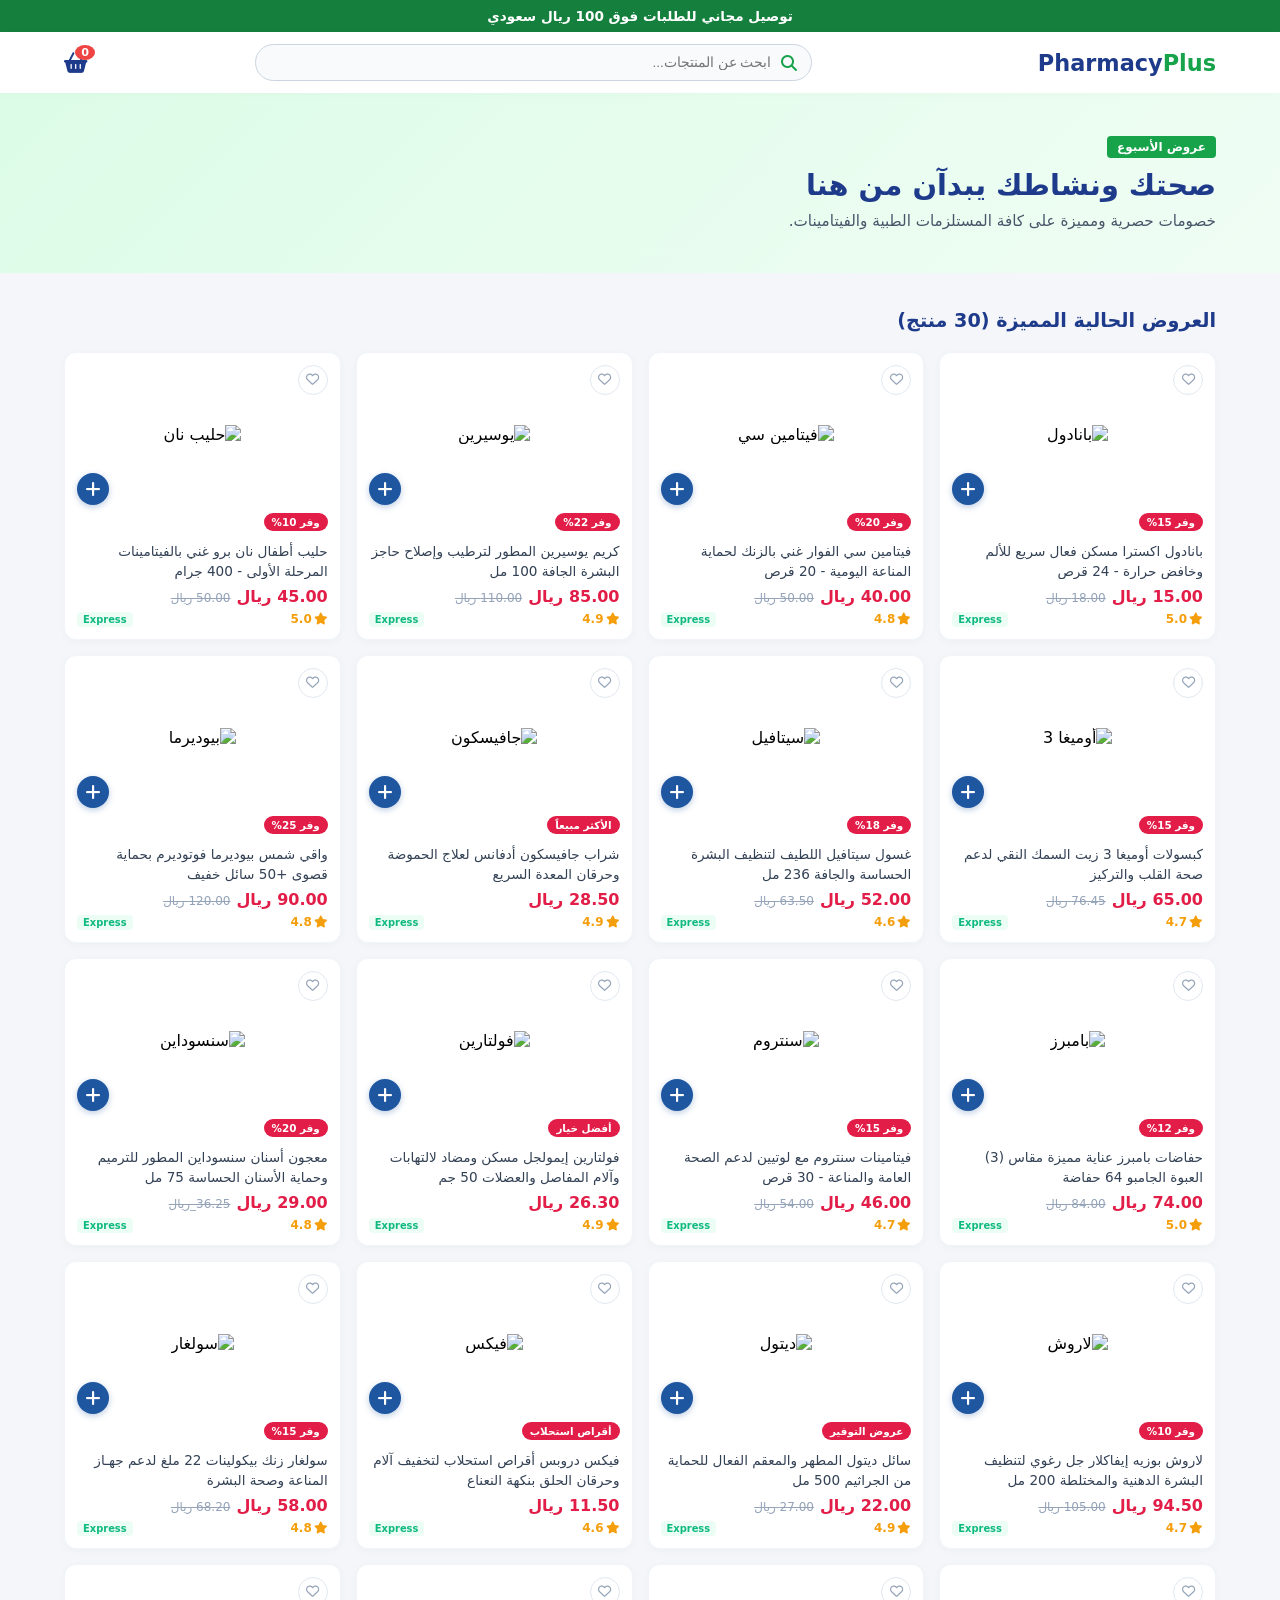
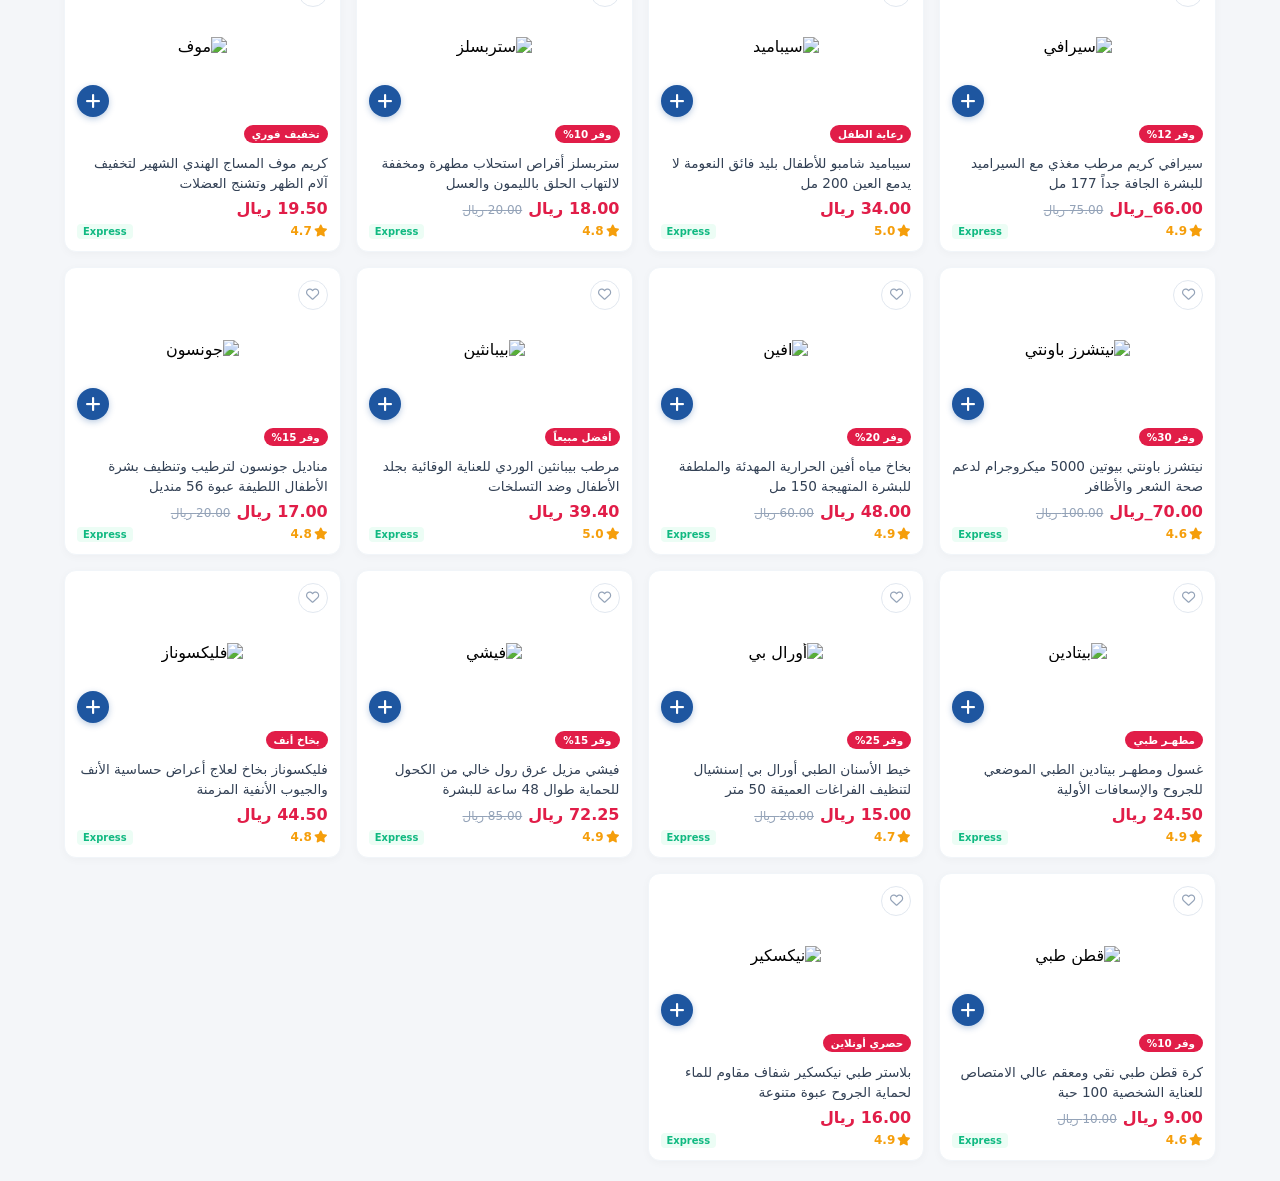
==== index.html @ 8fc15d1b "feat: add 30 products to index page" ====
<!DOCTYPE html>
<html lang="ar" dir="rtl">
<head>
    <meta charset="UTF-8">
    <meta name="viewport" content="width=device-width, initial-scale=1.0">
    <title>الصيدلية الإلكترونية | النخبة للرعاية الصحية</title>
    
    <!-- ربط ملف الستايل الخارجي والـ FontAwesome للأيقونات -->
    <link rel="stylesheet" href="assets/css/style.css">
    <link rel="stylesheet" href="https://cdnjs.cloudflare.com/ajax/libs/font-awesome/6.4.0/css/all.min.css">
    
    <style>
        /* كود معزول ومحمي بالكامل لحل مشكلة العرض */
        body {
            background-color: #f4f6f9 !important;
            margin: 0;
            padding: 0;
            font-family: system-ui, -apple-system, sans-serif;
        }

        .n-section {
            padding: 20px 5% !important;
            box-sizing: border-box !important;
            display: block !important;
        }

        @media (max-width: 768px) {
            .n-section {
                padding: 10px !important;
            }
        }

        /* حاوية العروض المشابهة للنهدي: 4 أعمدة للشاشات الكبيرة وعمودين للجوال */
        .n-grid {
            display: grid !important;
            grid-template-columns: repeat(4, 1fr) !important;
            gap: 15px !important;
            width: 100% !important;
            box-sizing: border-box !important;
            padding: 0 !important;
            margin: 0 !important;
        }

        @media (max-width: 768px) {
            .n-grid {
                grid-template-columns: repeat(2, 1fr) !important; /* عمودين متساويين على الجوال */
                gap: 8px !important;
            }
        }

        /* كرت منتج معزول لمنع التمدد الأفقي الزائد */
        .n-card {
            background: #ffffff !important;
            border-radius: 12px !important;
            padding: 12px !important;
            position: relative !important;
            display: flex !important;
            flex-direction: column !important;
            justify-content: space-between !important;
            box-sizing: border-box !important;
            box-shadow: 0 2px 8px rgba(0,0,0,0.03) !important;
            border: 1px solid #f1f5f9 !important;
            height: auto !important;
            width: 100% !important;
            max-width: 100% !important;
        }

        /* مربع الصورة الموحد */
        .n-image-box {
            position: relative !important;
            text-align: center !important;
            background: #ffffff !important;
            height: 140px !important;
            display: flex !important;
            align-items: center !important;
            justify-content: center !important;
            width: 100% !important;
            margin-bottom: 8px !important;
        }

        @media (max-width: 768px) {
            .n-image-box {
                height: 110px !important;
            }
        }

        .n-image-box img {
            max-height: 100% !important;
            max-width: 100% !important;
            object-fit: contain !important;
            display: block !important;
            margin: 0 auto !important;
        }

        /* أزرار المفضلة والإضافة السريعة */
        .n-fav-btn {
            position: absolute !important;
            top: 0 !important;
            right: 0 !important;
            background: #ffffff !important;
            border: 1px solid #e2e8f0 !important;
            color: #94a3b8 !important;
            width: 30px !important;
            height: 30px !important;
            border-radius: 50% !important;
            display: flex !important;
            align-items: center !important;
            justify-content: center !important;
            cursor: pointer !important;
            z-index: 5 !important;
        }

        .n-add-btn {
            position: absolute !important;
            bottom: 0 !important;
            left: 0 !important;
            background: #1e56a0 !important;
            color: #ffffff !important;
            border: none !important;
            width: 32px !important;
            height: 32px !important;
            border-radius: 50% !important;
            display: flex !important;
            align-items: center !important;
            justify-content: center !important;
            font-size: 1.1rem !important;
            cursor: pointer !important;
            z-index: 5 !important;
            box-shadow: 0 2px 6px rgba(30, 86, 160, 0.3) !important;
        }

        /* تفاصيل الشارات والنصوص */
        .n-badge {
            background: #e11d48 !important;
            color: #ffffff !important;
            font-size: 0.65rem !important;
            font-weight: bold !important;
            padding: 3px 8px !important;
            border-radius: 20px !important;
            width: fit-content !important;
            margin-bottom: 6px !important;
        }

        .n-title {
            font-size: 0.85rem !important;
            color: #334155 !important;
            line-height: 1.5 !important;
            height: 38px !important;
            overflow: hidden !important;
            margin: 4px 0 8px 0 !important;
            font-weight: 500 !important;
            display: -webkit-box !important;
            -webkit-line-clamp: 2 !important;
            -webkit-box-orient: vertical !important;
        }

        .n-price-row {
            display: flex !important;
            align-items: baseline !important;
            gap: 6px !important;
            margin-bottom: 6px !important;
        }

        .n-price-now {
            color: #e11d48 !important;
            font-weight: 700 !important;
            font-size: 1rem !important;
        }

        .n-price-old {
            color: #94a3b8 !important;
            text-decoration: line-through !important;
            font-size: 0.75rem !important;
        }

        .n-footer {
            display: flex !important;
            justify-content: space-between !important;
            align-items: center !important;
            margin-top: auto !important;
            width: 100% !important;
        }

        .n-stars {
            color: #f59e0b !important;
            font-size: 0.75rem !important;
            font-weight: bold !important;
            display: flex !important;
            align-items: center !important;
            gap: 2px !important;
        }

        .n-express {
            background: #ecfdf5 !important;
            color: #10b981 !important;
            font-size: 0.62rem !important;
            padding: 2px 6px !important;
            border-radius: 4px !important;
            font-weight: 600 !important;
        }
    </style>
</head>
<body>

    <!-- 1. شريط الإعلان العلوي الترويجي -->
    <div style="background-color: #15803d; color: white; text-align: center; padding: 8px 0; font-size: 0.85rem; font-weight: bold;">
        توصيل مجاني للطلبات فوق 100 ريال سعودي
    </div>

    <!-- 2. شريط الملاحة (Navbar) متجاوب بالكامل مع بار البحث -->
    <header style="background: white; padding: 12px 5%; box-shadow: 0 2px 10px rgba(0,0,0,0.02); display: flex; align-items: center; justify-content: space-between; position: sticky; top: 0; z-index: 1000; flex-wrap: wrap; gap: 10px;">
        <div style="font-size: 1.4rem; font-weight: 800; color: #1e3a8a;">
            Pharmacy<span style="color: #16a34a;">Plus</span>
        </div>
        
        <div style="flex: 1; max-width: 500px; min-width: 250px; position: relative; margin: 0 15px;">
            <input type="text" placeholder="ابحث عن المنتجات..." style="width: 100%; padding: 10px 40px 10px 15px; border-radius: 25px; border: 1px solid #cbd5e1; outline: none; font-size: 0.85rem; background-color: #f8fafc; text-align: right;">
            <i class="fa-solid fa-magnifying-glass" style="position: absolute; top: 50%; right: 15px; transform: translateY(-50%); color: #16a34a;"></i>
        </div>

        <div style="display: flex; align-items: center; gap: 20px;">
            <a href="cart.html" style="color: #1e3a8a; font-size: 1.3rem; position: relative; text-decoration: none;">
                <i class="fa-solid fa-basket-shopping"></i>
                <span style="position: absolute; top: -6px; right: -8px; background: #ef4444; color: white; font-size: 0.7rem; padding: 1px 6px; border-radius: 50%; font-weight: bold;">0</span>
            </a>
        </div>
    </header>

    <!-- 3. البانر الترحيبي العريض -->
    <section style="width: 100%; background: linear-gradient(135deg, #dcfce7 0%, #f0fdf4 100%); padding: 40px 5%; box-sizing: border-box; text-align: right; min-height: 180px; display: flex; flex-direction: column; justify-content: center;">
        <span style="background: #16a34a; color: white; padding: 4px 10px; border-radius: 4px; font-size: 0.75rem; font-weight: bold; width: fit-content; margin-bottom: 10px;">عروض الأسبوع</span>
        <h1 style="color: #1e3a8a; font-size: 1.8rem; font-weight: 800; margin: 0 0 10px 0;">صحتك ونشاطك يبدآن من هنا</h1>
        <p style="color: #475569; font-size: 0.95rem; margin: 0;">خصومات حصرية ومميزة على كافة المستلزمات الطبية والفيتامينات.</p>
    </section>

    <!-- 4. قسم المنتجات الذي يحتوي على 30 منتجاً مرتباً -->
    <section class="n-section">
        <h2 style="color: #1e3a8a; font-size: 1.2rem; font-weight: 700; margin-bottom: 20px; text-align: right;">
            العروض الحالية المميزة (30 منتج)
        </h2>
        
        <div class="n-grid">
            
            <!-- م1 -->
            <div class="n-card">
                <div class="n-image-box">
                    <button class="n-fav-btn"><i class="fa-regular fa-heart"></i></button>
                    <img src="https://placehold.co/200x200/ffffff/1e56a0?text=Panadol" alt="بانادول">
                    <button class="n-add-btn"><i class="fa-solid fa-plus"></i></button>
                </div>
                <div class="n-badge">وفر 15%</div>
                <h3 class="n-title">بانادول اكسترا مسكن فعال سريع للألم وخافض حرارة - 24 قرص</h3>
                <div class="n-price-row"> <span class="n-price-now">15.00 ريال</span> <span class="n-price-old">18.00 ريال</span> </div>
                <div class="n-footer"> <div class="n-stars"><i class="fa-solid fa-star"></i> 5.0</div> <div class="n-express">Express</div> </div>
            </div>

            <!-- م2 -->
            <div class="n-card">
                <div class="n-image-box">
                    <button class="n-fav-btn"><i class="fa-regular fa-heart"></i></button>
                    <img src="https://placehold.co/200x200/ffffff/1e56a0?text=Vitamin+C" alt="فيتامين سي">
                    <button class="n-add-btn"><i class="fa-solid fa-plus"></i></button>
                </div>
                <div class="n-badge">وفر 20%</div>
                <h3 class="n-title">فيتامين سي الفوار غني بالزنك لحماية المناعة اليومية - 20 قرص</h3>
                <div class="n-price-row"> <span class="n-price-now">40.00 ريال</span> <span class="n-price-old">50.00 ريال</span> </div>
                <div class="n-footer"> <div class="n-stars"><i class="fa-solid fa-star"></i> 4.8</div> <div class="n-express">Express</div> </div>
            </div>

            <!-- م3 -->
            <div class="n-card">
                <div class="n-image-box">
                    <button class="n-fav-btn"><i class="fa-regular fa-heart"></i></button>
                    <img src="https://placehold.co/200x200/ffffff/1e56a0?text=Eucerin" alt="يوسيرين">
                    <button class="n-add-btn"><i class="fa-solid fa-plus"></i></button>
                </div>
                <div class="n-badge">وفر 22%</div>
                <h3 class="n-title">كريم يوسيرين المطور لترطيب وإصلاح حاجز البشرة الجافة 100 مل</h3>
                <div class="n-price-row"> <span class="n-price-now">85.00 ريال</span> <span class="n-price-old">110.00 ريال</span> </div>
                <div class="n-footer"> <div class="n-stars"><i class="fa-solid fa-star"></i> 4.9</div> <div class="n-express">Express</div> </div>
            </div>

            <!-- م4 -->
            <div class="n-card">
                <div class="n-image-box">
                    <button class="n-fav-btn"><i class="fa-regular fa-heart"></i></button>
                    <img src="https://placehold.co/200x200/ffffff/1e56a0?text=NAN+Milk" alt="حليب نان">
                    <button class="n-add-btn"><i class="fa-solid fa-plus"></i></button>
                </div>
                <div class="n-badge">وفر 10%</div>
                <h3 class="n-title">حليب أطفال نان برو غني بالفيتامينات المرحلة الأولى - 400 جرام</h3>
                <div class="n-price-row"> <span class="n-price-now">45.00 ريال</span> <span class="n-price-old">50.00 ريال</span> </div>
                <div class="n-footer"> <div class="n-stars"><i class="fa-solid fa-star"></i> 5.0</div> <div class="n-express">Express</div> </div>
            </div>

            <!-- م5 -->
            <div class="n-card">
                <div class="n-image-box">
                    <button class="n-fav-btn"><i class="fa-regular fa-heart"></i></button>
                    <img src="https://placehold.co/200x200/ffffff/1e56a0?text=Omega3" alt="أوميغا 3">
                    <button class="n-add-btn"><i class="fa-solid fa-plus"></i></button>
                </div>
                <div class="n-badge">وفر 15%</div>
                <h3 class="n-title">كبسولات أوميغا 3 زيت السمك النقي لدعم صحة القلب والتركيز</h3>
                <div class="n-price-row"> <span class="n-price-now">65.00 ريال</span> <span class="n-price-old">76.45 ريال</span> </div>
                <div class="n-footer"> <div class="n-stars"><i class="fa-solid fa-star"></i> 4.7</div> <div class="n-express">Express</div> </div>
            </div>

            <!-- م6 -->
            <div class="n-card">
                <div class="n-image-box">
                    <button class="n-fav-btn"><i class="fa-regular fa-heart"></i></button>
                    <img src="https://placehold.co/200x200/ffffff/1e56a0?text=Cetaphil" alt="سيتافيل">
                    <button class="n-add-btn"><i class="fa-solid fa-plus"></i></button>
                </div>
                <div class="n-badge">وفر 18%</div>
                <h3 class="n-title">غسول سيتافيل اللطيف لتنظيف البشرة الحساسة والجافة 236 مل</h3>
                <div class="n-price-row"> <span class="n-price-now">52.00 ريال</span> <span class="n-price-old">63.50 ريال</span> </div>
                <div class="n-footer"> <div class="n-stars"><i class="fa-solid fa-star"></i> 4.6</div> <div class="n-express">Express</div> </div>
            </div>

            <!-- م7 -->
            <div class="n-card">
                <div class="n-image-box">
                    <button class="n-fav-btn"><i class="fa-regular fa-heart"></i></button>
                    <img src="https://placehold.co/200x200/ffffff/1e56a0?text=Gaviscon" alt="جافيسكون">
                    <button class="n-add-btn"><i class="fa-solid fa-plus"></i></button>
                </div>
                <div class="n-badge">الأكثر مبيعاً</div>
                <h3 class="n-title">شراب جافيسكون أدفانس لعلاج الحموضة وحرقان المعدة السريع</h3>
                <div class="n-price-row"> <span class="n-price-now">28.50 ريال</span> </div>
                <div class="n-footer"> <div class="n-stars"><i class="fa-solid fa-star"></i> 4.9</div> <div class="n-express">Express</div> </div>
            </div>

            <!-- م8 -->
            <div class="n-card">
                <div class="n-image-box">
                    <button class="n-fav-btn"><i class="fa-regular fa-heart"></i></button>
                    <img src="https://placehold.co/200x200/ffffff/1e56a0?text=Bioderma" alt="بيوديرما">
                    <button class="n-add-btn"><i class="fa-solid fa-plus"></i></button>
                </div>
                <div class="n-badge">وفر 25%</div>
                <h3 class="n-title">واقي شمس بيوديرما فوتوديرم بحماية قصوى +50 سائل خفيف</h3>
                <div class="n-price-row"> <span class="n-price-now">90.00 ريال</span> <span class="n-price-old">120.00 ريال</span> </div>
                <div class="n-footer"> <div class="n-stars"><i class="fa-solid fa-star"></i> 4.8</div> <div class="n-express">Express</div> </div>
            </div>

            <!-- م9 -->
            <div class="n-card">
                <div class="n-image-box">
                    <button class="n-fav-btn"><i class="fa-regular fa-heart"></i></button>
                    <img src="https://placehold.co/200x200/ffffff/1e56a0?text=Pampers" alt="بامبرز">
                    <button class="n-add-btn"><i class="fa-solid fa-plus"></i></button>
                </div>
                <div class="n-badge">وفر 12%</div>
                <h3 class="n-title">حفاضات بامبرز عناية مميزة مقاس (3) العبوة الجامبو 64 حفاضة</h3>
                <div class="n-price-row"> <span class="n-price-now">74.00 ريال</span> <span class="n-price-old">84.00 ريال</span> </div>
                <div class="n-footer"> <div class="n-stars"><i class="fa-solid fa-star"></i> 5.0</div> <div class="n-express">Express</div> </div>
            </div>

            <!-- م10 -->
            <div class="n-card">
                <div class="n-image-box">
                    <button class="n-fav-btn"><i class="fa-regular fa-heart"></i></button>
                    <img src="https://placehold.co/200x200/ffffff/1e56a0?text=Centrum" alt="سنتروم">
                    <button class="n-add-btn"><i class="fa-solid fa-plus"></i></button>
                </div>
                <div class="n-badge">وفر 15%</div>
                <h3 class="n-title">فيتامينات سنتروم مع لوتيين لدعم الصحة العامة والمناعة - 30 قرص</h3>
                <div class="n-price-row"> <span class="n-price-now">46.00 ريال</span> <span class="n-price-old">54.00 ريال</span> </div>
                <div class="n-footer"> <div class="n-stars"><i class="fa-solid fa-star"></i> 4.7</div> <div class="n-express">Express</div> </div>
            </div>

            <!-- م11 -->
            <div class="n-card">
                <div class="n-image-box">
                    <button class="n-fav-btn"><i class="fa-regular fa-heart"></i></button>
                    <img src="https://placehold.co/200x200/ffffff/1e56a0?text=Voltaren" alt="فولتارين">
                    <button class="n-add-btn"><i class="fa-solid fa-plus"></i></button>
                </div>
                <div class="n-badge">أفضل خيار</div>
                <h3 class="n-title">فولتارين إيمولجل مسكن ومضاد لالتهابات وآلام المفاصل والعضلات 50 جم</h3>
                <div class="n-price-row"> <span class="n-price-now">26.30 ريال</span> </div>
                <div class="n-footer"> <div class="n-stars"><i class="fa-solid fa-star"></i> 4.9</div> <div class="n-express">Express</div> </div>
            </div>

            <!-- م12 -->
            <div class="n-card">
                <div class="n-image-box">
                    <button class="n-fav-btn"><i class="fa-regular fa-heart"></i></button>
                    <img src="https://placehold.co/200x200/ffffff/1e56a0?text=Sensodyne" alt="سنسوداين">
                    <button class="n-add-btn"><i class="fa-solid fa-plus"></i></button>
                </div>
                <div class="n-badge">وفر 20%</div>
                <h3 class="n-title">معجون أسنان سنسوداين المطور للترميم وحماية الأسنان الحساسة 75 مل</h3>
                <div class="n-price-row"> <span class="n-price-now">29.00 ريال</span> <span class="n-price-old">36.25_ريال</span> </div>
                <div class="n-footer"> <div class="n-stars"><i class="fa-solid fa-star"></i> 4.8</div> <div class="n-express">Express</div> </div>
            </div>

            <!-- م13 -->
            <div class="n-card">
                <div class="n-image-box">
                    <button class="n-fav-btn"><i class="fa-regular fa-heart"></i></button>
                    <img src="https://placehold.co/200x200/ffffff/1e56a0?text=Laroche" alt="لاروش">
                    <button class="n-add-btn"><i class="fa-solid fa-plus"></i></button>
                </div>
                <div class="n-badge">وفر 10%</div>
                <h3 class="n-title">لاروش بوزيه إيفاكلار جل رغوي لتنظيف البشرة الدهنية والمختلطة 200 مل</h3>
                <div class="n-price-row"> <span class="n-price-now">94.50 ريال</span> <span class="n-price-old">105.00 ريال</span> </div>
                <div class="n-footer"> <div class="n-stars"><i class="fa-solid fa-star"></i> 4.7</div> <div class="n-express">Express</div> </div>
            </div>

            <!-- م14 -->
            <div class="n-card">
                <div class="n-image-box">
                    <button class="n-fav-btn"><i class="fa-regular fa-heart"></i></button>
                    <img src="https://placehold.co/200x200/ffffff/1e56a0?text=Dettol" alt="ديتول">
                    <button class="n-add-btn"><i class="fa-solid fa-plus"></i></button>
                </div>
                <div class="n-badge">عروض التوفير</div>
                <h3 class="n-title">سائل ديتول المطهر والمعقم الفعال للحماية من الجراثيم 500 مل</h3>
                <div class="n-price-row"> <span class="n-price-now">22.00 ريال</span> <span class="n-price-old">27.00 ريال</span> </div>
                <div class="n-footer"> <div class="n-stars"><i class="fa-solid fa-star"></i> 4.9</div> <div class="n-express">Express</div> </div>
            </div>

            <!-- م15 -->
            <div class="n-card">
                <div class="n-image-box">
                    <button class="n-fav-btn"><i class="fa-regular fa-heart"></i></button>
                    <img src="https://placehold.co/200x200/ffffff/1e56a0?text=Vicks" alt="فيكس">
                    <button class="n-add-btn"><i class="fa-solid fa-plus"></i></button>
                </div>
                <div class="n-badge">أقراص استحلاب</div>
                <h3 class="n-title">فيكس دروبس أقراص استحلاب لتخفيف آلام وحرقان الحلق بنكهة النعناع</h3>
                <div class="n-price-row"> <span class="n-price-now">11.50 ريال</span> </div>
                <div class="n-footer"> <div class="n-stars"><i class="fa-solid fa-star"></i> 4.6</div> <div class="n-express">Express</div> </div>
            </div>

            <!-- م16 -->
            <div class="n-card">
                <div class="n-image-box">
                    <button class="n-fav-btn"><i class="fa-regular fa-heart"></i></button>
                    <img src="https://placehold.co/200x200/ffffff/1e56a0?text=Solgar" alt="سولغار">
                    <button class="n-add-btn"><i class="fa-solid fa-plus"></i></button>
                </div>
                <div class="n-badge">وفر 15%</div>
                <h3 class="n-title">سولغار زنك بيكولينات 22 ملغ لدعم جهـاز المناعة وصحة البشرة</h3>
                <div class="n-price-row"> <span class="n-price-now">58.00 ريال</span> <span class="n-price-old">68.20 ريال</span> </div>
                <div class="n-footer"> <div class="n-stars"><i class="fa-solid fa-star"></i> 4.8</div> <div class="n-express">Express</div> </div>
            </div>

            <!-- م17 -->
            <div class="n-card">
                <div class="n-image-box">
                    <button class="n-fav-btn"><i class="fa-regular fa-heart"></i></button>
                    <img src="https://placehold.co/200x200/ffffff/1e56a0?text=CeraVe" alt="سيرافي">
                    <button class="n-add-btn"><i class="fa-solid fa-plus"></i></button>
                </div>
                <div class="n-badge">وفر 12%</div>
                <h3 class="n-title">سيرافي كريم مرطب مغذي مع السيراميد للبشرة الجافة جداً 177 مل</h3>
                <div class="n-price-row"> <span class="n-price-now">66.00_ريال</span> <span class="n-price-old">75.00 ريال</span> </div>
                <div class="n-footer"> <div class="n-stars"><i class="fa-solid fa-star"></i> 4.9</div> <div class="n-express">Express</div> </div>
            </div>

            <!-- م18 -->
            <div class="n-card">
                <div class="n-image-box">
                    <button class="n-fav-btn"><i class="fa-regular fa-heart"></i></button>
                    <img src="https://placehold.co/200x200/ffffff/1e56a0?text=Sebamed" alt="سيباميد">
                    <button class="n-add-btn"><i class="fa-solid fa-plus"></i></button>
                </div>
                <div class="n-badge">رعاية الطفل</div>
                <h3 class="n-title">سيباميد شامبو للأطفال بليد فائق النعومة لا يدمع العين 200 مل</h3>
                <div class="n-price-row"> <span class="n-price-now">34.00 ريال</span> </div>
                <div class="n-footer"> <div class="n-stars"><i class="fa-solid fa-star"></i> 5.0</div> <div class="n-express">Express</div> </div>
            </div>

            <!-- م19 -->
            <div class="n-card">
                <div class="n-image-box">
                    <button class="n-fav-btn"><i class="fa-regular fa-heart"></i></button>
                    <img src="https://placehold.co/200x200/ffffff/1e56a0?text=Strepsils" alt="ستربسلز">
                    <button class="n-add-btn"><i class="fa-solid fa-plus"></i></button>
                </div>
                <div class="n-badge">وفر 10%</div>
                <h3 class="n-title">ستربسلز أقراص استحلاب مطهرة ومخففة لالتهاب الحلق بالليمون والعسل</h3>
                <div class="n-price-row"> <span class="n-price-now">18.00 ريال</span> <span class="n-price-old">20.00 ريال</span> </div>
                <div class="n-footer"> <div class="n-stars"><i class="fa-solid fa-star"></i> 4.8</div> <div class="n-express">Express</div> </div>
            </div>

            <!-- م20 -->
            <div class="n-card">
                <div class="n-image-box">
                    <button class="n-fav-btn"><i class="fa-regular fa-heart"></i></button>
                    <img src="https://placehold.co/200x200/ffffff/1e56a0?text=Moov" alt="موف">
                    <button class="n-add-btn"><i class="fa-solid fa-plus"></i></button>
                </div>
                <div class="n-badge">تخفيف فوري</div>
                <h3 class="n-title">كريم موف المساج الهندي الشهير لتخفيف آلام الظهر وتشنج العضلات</h3>
                <div class="n-price-row"> <span class="n-price-now">19.50 ريال</span> </div>
                <div class="n-footer"> <div class="n-stars"><i class="fa-solid fa-star"></i> 4.7</div> <div class="n-express">Express</div> </div>
            </div>

            <!-- م21 -->
            <div class="n-card">
                <div class="n-image-box">
                    <button class="n-fav-btn"><i class="fa-regular fa-heart"></i></button>
                    <img src="https://placehold.co/200x200/ffffff/1e56a0?text=NatureBounty" alt="نيتشرز باونتي">
                    <button class="n-add-btn"><i class="fa-solid fa-plus"></i></button>
                </div>
                <div class="n-badge">وفر 30%</div>
                <h3 class="n-title">نيتشرز باونتي بيوتين 5000 ميكروجرام لدعم صحة الشعر والأظافر</h3>
                <div class="n-price-row"> <span class="n-price-now">70.00_ريال</span> <span class="n-price-old">100.00 ريال</span> </div>
                <div class="n-footer"> <div class="n-stars"><i class="fa-solid fa-star"></i> 4.6</div> <div class="n-express">Express</div> </div>
            </div>

            <!-- م22 -->
            <div class="n-card">
                <div class="n-image-box">
                    <button class="n-fav-btn"><i class="fa-regular fa-heart"></i></button>
                    <img src="https://placehold.co/200x200/ffffff/1e56a0?text=Avene" alt="افين">
                    <button class="n-add-btn"><i class="fa-solid fa-plus"></i></button>
                </div>
                <div class="n-badge">وفر 20%</div>
                <h3 class="n-title">بخاخ مياه أفين الحرارية المهدئة والملطفة للبشرة المتهيجة 150 مل</h3>
                <div class="n-price-row"> <span class="n-price-now">48.00 ريال</span> <span class="n-price-old">60.00 ريال</span> </div>
                <div class="n-footer"> <div class="n-stars"><i class="fa-solid fa-star"></i> 4.9</div> <div class="n-express">Express</div> </div>
            </div>

            <!-- م23 -->
            <div class="n-card">
                <div class="n-image-box">
                    <button class="n-fav-btn"><i class="fa-regular fa-heart"></i></button>
                    <img src="https://placehold.co/200x200/ffffff/1e56a0?text=Bepanthen" alt="بيبانثين">
                    <button class="n-add-btn"><i class="fa-solid fa-plus"></i></button>
                </div>
                <div class="n-badge">أفضل مبيعاً</div>
                <h3 class="n-title">مرطب بيبانثين الوردي للعناية الوقائية بجلد الأطفال وضد التسلخات</h3>
                <div class="n-price-row"> <span class="n-price-now">39.40 ريال</span> </div>
                <div class="n-footer"> <div class="n-stars"><i class="fa-solid fa-star"></i> 5.0</div> <div class="n-express">Express</div> </div>
            </div>

            <!-- م24 -->
            <div class="n-card">
                <div class="n-image-box">
                    <button class="n-fav-btn"><i class="fa-regular fa-heart"></i></button>
                    <img src="https://placehold.co/200x200/ffffff/1e56a0?text=Johnson" alt="جونسون">
                    <button class="n-add-btn"><i class="fa-solid fa-plus"></i></button>
                </div>
                <div class="n-badge">وفر 15%</div>
                <h3 class="n-title">مناديل جونسون لترطيب وتنظيف بشرة الأطفال اللطيفة عبوة 56 منديل</h3>
                <div class="n-price-row"> <span class="n-price-now">17.00 ريال</span> <span class="n-price-old">20.00 ريال</span> </div>
                <div class="n-footer"> <div class="n-stars"><i class="fa-solid fa-star"></i> 4.8</div> <div class="n-express">Express</div> </div>
            </div>

            <!-- م25 -->
            <div class="n-card">
                <div class="n-image-box">
                    <button class="n-fav-btn"><i class="fa-regular fa-heart"></i></button>
                    <img src="https://placehold.co/200x200/ffffff/1e56a0?text=Betadine" alt="بيتادين">
                    <button class="n-add-btn"><i class="fa-solid fa-plus"></i></button>
                </div>
                <div class="n-badge">مطهـر طبي</div>
                <h3 class="n-title">غسول ومطهـر بيتادين الطبي الموضعي للجروح والإسعافات الأولية</h3>
                <div class="n-price-row"> <span class="n-price-now">24.50 ريال</span> </div>
                <div class="n-footer"> <div class="n-stars"><i class="fa-solid fa-star"></i> 4.9</div> <div class="n-express">Express</div> </div>
            </div>

            <!-- م26 -->
            <div class="n-card">
                <div class="n-image-box">
                    <button class="n-fav-btn"><i class="fa-regular fa-heart"></i></button>
                    <img src="https://placehold.co/200x200/ffffff/1e56a0?text=OralB" alt="أورال بي">
                    <button class="n-add-btn"><i class="fa-solid fa-plus"></i></button>
                </div>
                <div class="n-badge">وفر 25%</div>
                <h3 class="n-title">خيط الأسنان الطبي أورال بي إسنشيال لتنظيف الفراغات العميقة 50 متر</h3>
                <div class="n-price-row"> <span class="n-price-now">15.00 ريال</span> <span class="n-price-old">20.00 ريال</span> </div>
                <div class="n-footer"> <div class="n-stars"><i class="fa-solid fa-star"></i> 4.7</div> <div class="n-express">Express</div> </div>
            </div>

            <!-- م27 -->
            <div class="n-card">
                <div class="n-image-box">
                    <button class="n-fav-btn"><i class="fa-regular fa-heart"></i></button>
                    <img src="https://placehold.co/200x200/ffffff/1e56a0?text=Vichy" alt="فيشي">
                    <button class="n-add-btn"><i class="fa-solid fa-plus"></i></button>
                </div>
                <div class="n-badge">وفر 15%</div>
                <h3 class="n-title">فيشي مزيل عرق رول خالي من الكحول للحماية طوال 48 ساعة للبشرة</h3>
                <div class="n-price-row"> <span class="n-price-now">72.25 ريال</span> <span class="n-price-old">85.00 ريال</span> </div>
                <div class="n-footer"> <div class="n-stars"><i class="fa-solid fa-star"></i> 4.9</div> <div class="n-express">Express</div> </div>
            </div>

            <!-- م28 -->
            <div class="n-card">
                <div class="n-image-box">
                    <button class="n-fav-btn"><i class="fa-regular fa-heart"></i></button>
                    <img src="https://placehold.co/200x200/ffffff/1e56a0?text=Flixonase" alt="فليكسوناز">
                    <button class="n-add-btn"><i class="fa-solid fa-plus"></i></button>
                </div>
                <div class="n-badge">بخاخ أنف</div>
                <h3 class="n-title">فليكسوناز بخاخ لعلاج أعراض حساسية الأنف والجيوب الأنفية المزمنة</h3>
                <div class="n-price-row"> <span class="n-price-now">44.50 ريال</span> </div>
                <div class="n-footer"> <div class="n-stars"><i class="fa-solid fa-star"></i> 4.8</div> <div class="n-express">Express</div> </div>
            </div>

            <!-- م29 -->
            <div class="n-card">
                <div class="n-image-box">
                    <button class="n-fav-btn"><i class="fa-regular fa-heart"></i></button>
                    <img src="https://placehold.co/200x200/ffffff/1e56a0?text=Olayan" alt="قطن طبي">
                    <button class="n-add-btn"><i class="fa-solid fa-plus"></i></button>
                </div>
                <div class="n-badge">وفر 10%</div>
                <h3 class="n-title">كرة قطن طبي نقي ومعقم عالي الامتصاص للعناية الشخصية 100 حبة</h3>
                <div class="n-price-row"> <span class="n-price-now">9.00 ريال</span> <span class="n-price-old">10.00 ريال</span> </div>
                <div class="n-footer"> <div class="n-stars"><i class="fa-solid fa-star"></i> 4.6</div> <div class="n-express">Express</div> </div>
            </div>

            <!-- م30 -->
            <div class="n-card">
                <div class="n-image-box">
                    <button class="n-fav-btn"><i class="fa-regular fa-heart"></i></button>
                    <img src="https://placehold.co/200x200/ffffff/1e56a0?text=Nexcare" alt="نيكسكير">
                    <button class="n-add-btn"><i class="fa-solid fa-plus"></i></button>
                </div>
                <div class="n-badge">حصري أونلاين</div>
                <h3 class="n-title">بلاستر طبي نيكسكير شفاف مقاوم للماء لحماية الجروح عبوة متنوعة</h3>
                <div class="n-price-row"> <span class="n-price-now">16.00 ريال</span> </div>
                <div class="n-footer"> <div class="n-stars"><i class="fa-solid fa-star"></i> 4.9</div> <div class="n-express">Express</div> </div>
            </div>

        </div>
    </section>

</body>
</html>
---- assets/css/style.css ----
/* تأثيرات سلايدر العروض والأزرار */
.btn-shop, .btn-add-cart {
    transition: all 0.3s cubic-bezier(0.4, 0, 0.2, 1);
}

.btn-add-cart:active, .btn-shop:active {
    transform: scale(0.95);
}

/* تأثير متقدم لكروت المنتجات */
.product-card {
    transition: all 0.3s ease;
}

.product-card:hover {
    box-shadow: 0 20px 25px -5px rgba(0, 0, 0, 0.1), 0 10px 10px -5px rgba(0, 0, 0, 0.04);
    border-color: #16a34a;
}

/* تفتيح وتحريك صور المنتجات عند التمرير */
.product-card:hover .product-img img {
    transform: scale(1.05);
    transition: transform 0.3s ease;
}

/* تأثير حركي رائع لأقسام التسوق السريعة */
.cat-card {
    transition: all 0.3s ease;
}

.cat-card:hover {
    background-color: #15803d;
    color: white !important;
}

.cat-card:hover i {
    color: white;
    transform: rotate(-10deg) scale(1.1);
    transition: all 0.3s ease;
}
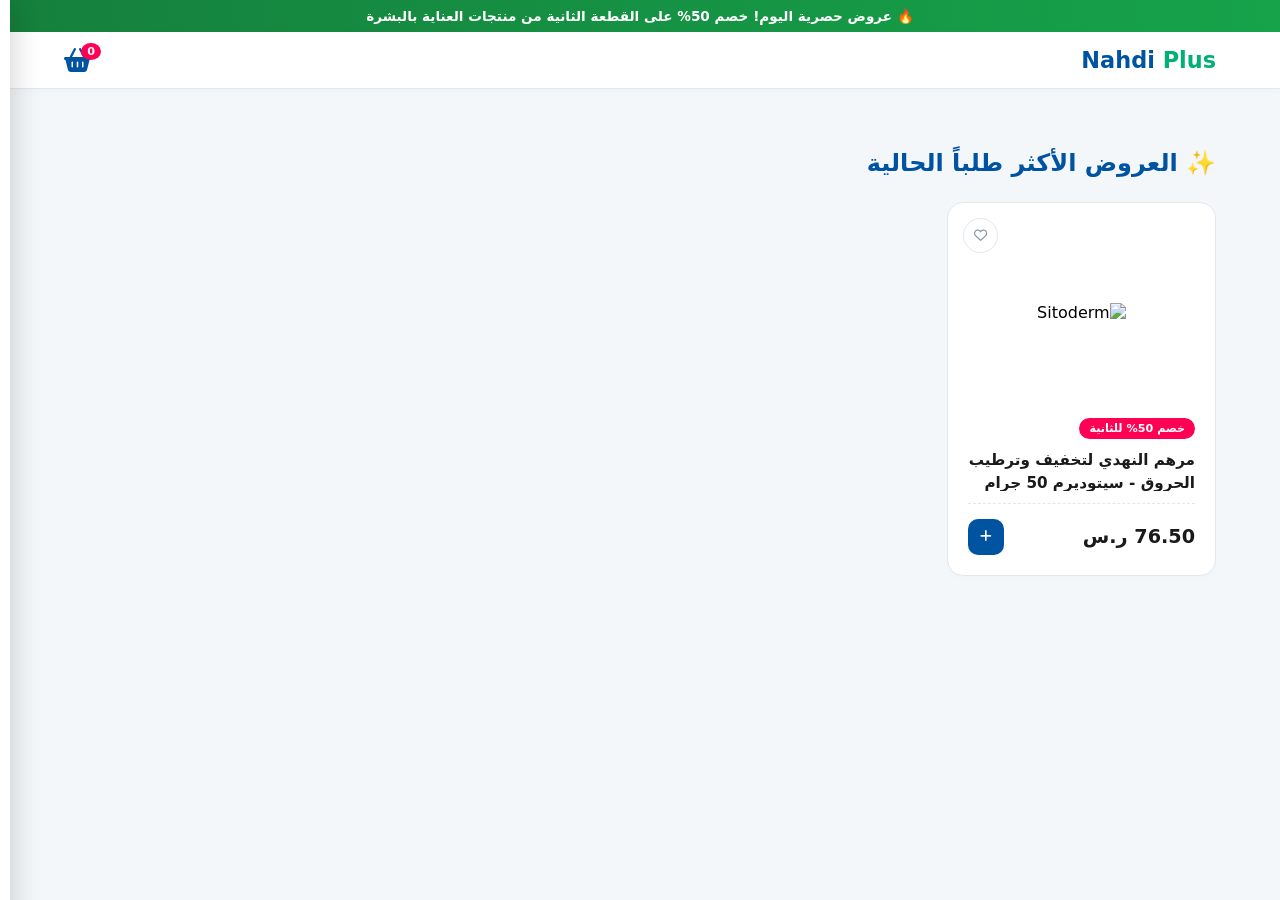
==== commit fb799dc6: "20" ====
--- a/index.html
+++ b/index.html
@@ -3,636 +3,353 @@
 <head>
     <meta charset="UTF-8">
     <meta name="viewport" content="width=device-width, initial-scale=1.0">
-    <title>الصيدلية الإلكترونية | النخبة للرعاية الصحية</title>
-    
-    <!-- ربط ملف الستايل الخارجي والـ FontAwesome للأيقونات -->
-    <link rel="stylesheet" href="assets/css/style.css">
+    <title>الصيدلية الإلكترونية - واجهة تفاعلية ذكية</title>
     <link rel="stylesheet" href="https://cdnjs.cloudflare.com/ajax/libs/font-awesome/6.4.0/css/all.min.css">
-    
     <style>
-        /* كود معزول ومحمي بالكامل لحل مشكلة العرض */
+        :root {
+            --primary: #0053a0;
+            --primary-dark: #003d73;
+            --accent: #00b074;
+            --danger: #ff0055;
+            --bg: #f4f7f9;
+        }
+
         body {
-            background-color: #f4f6f9 !important;
+            background-color: var(--bg);
             margin: 0;
             padding: 0;
             font-family: system-ui, -apple-system, sans-serif;
-        }
-
-        .n-section {
-            padding: 20px 5% !important;
-            box-sizing: border-box !important;
-            display: block !important;
-        }
-
-        @media (max-width: 768px) {
-            .n-section {
-                padding: 10px !important;
-            }
-        }
-
-        /* حاوية العروض المشابهة للنهدي: 4 أعمدة للشاشات الكبيرة وعمودين للجوال */
-        .n-grid {
-            display: grid !important;
-            grid-template-columns: repeat(4, 1fr) !important;
-            gap: 15px !important;
-            width: 100% !important;
-            box-sizing: border-box !important;
-            padding: 0 !important;
-            margin: 0 !important;
-        }
-
-        @media (max-width: 768px) {
-            .n-grid {
-                grid-template-columns: repeat(2, 1fr) !important; /* عمودين متساويين على الجوال */
-                gap: 8px !important;
-            }
-        }
-
-        /* كرت منتج معزول لمنع التمدد الأفقي الزائد */
-        .n-card {
-            background: #ffffff !important;
-            border-radius: 12px !important;
-            padding: 12px !important;
-            position: relative !important;
-            display: flex !important;
-            flex-direction: column !important;
-            justify-content: space-between !important;
-            box-sizing: border-box !important;
-            box-shadow: 0 2px 8px rgba(0,0,0,0.03) !important;
-            border: 1px solid #f1f5f9 !important;
-            height: auto !important;
-            width: 100% !important;
-            max-width: 100% !important;
-        }
-
-        /* مربع الصورة الموحد */
-        .n-image-box {
-            position: relative !important;
-            text-align: center !important;
-            background: #ffffff !important;
-            height: 140px !important;
-            display: flex !important;
-            align-items: center !important;
-            justify-content: center !important;
-            width: 100% !important;
-            margin-bottom: 8px !important;
-        }
-
-        @media (max-width: 768px) {
-            .n-image-box {
-                height: 110px !important;
-            }
-        }
-
-        .n-image-box img {
-            max-height: 100% !important;
-            max-width: 100% !important;
-            object-fit: contain !important;
-            display: block !important;
-            margin: 0 auto !important;
-        }
-
-        /* أزرار المفضلة والإضافة السريعة */
-        .n-fav-btn {
-            position: absolute !important;
-            top: 0 !important;
-            right: 0 !important;
-            background: #ffffff !important;
-            border: 1px solid #e2e8f0 !important;
-            color: #94a3b8 !important;
-            width: 30px !important;
-            height: 30px !important;
-            border-radius: 50% !important;
-            display: flex !important;
-            align-items: center !important;
-            justify-content: center !important;
-            cursor: pointer !important;
-            z-index: 5 !important;
-        }
-
-        .n-add-btn {
-            position: absolute !important;
-            bottom: 0 !important;
-            left: 0 !important;
-            background: #1e56a0 !important;
-            color: #ffffff !important;
-            border: none !important;
-            width: 32px !important;
-            height: 32px !important;
-            border-radius: 50% !important;
-            display: flex !important;
-            align-items: center !important;
-            justify-content: center !important;
-            font-size: 1.1rem !important;
-            cursor: pointer !important;
-            z-index: 5 !important;
-            box-shadow: 0 2px 6px rgba(30, 86, 160, 0.3) !important;
-        }
-
-        /* تفاصيل الشارات والنصوص */
-        .n-badge {
-            background: #e11d48 !important;
-            color: #ffffff !important;
-            font-size: 0.65rem !important;
-            font-weight: bold !important;
-            padding: 3px 8px !important;
-            border-radius: 20px !important;
-            width: fit-content !important;
-            margin-bottom: 6px !important;
-        }
-
-        .n-title {
-            font-size: 0.85rem !important;
-            color: #334155 !important;
-            line-height: 1.5 !important;
-            height: 38px !important;
-            overflow: hidden !important;
-            margin: 4px 0 8px 0 !important;
-            font-weight: 500 !important;
-            display: -webkit-box !important;
-            -webkit-line-clamp: 2 !important;
-            -webkit-box-orient: vertical !important;
-        }
-
-        .n-price-row {
-            display: flex !important;
-            align-items: baseline !important;
-            gap: 6px !important;
-            margin-bottom: 6px !important;
-        }
-
-        .n-price-now {
-            color: #e11d48 !important;
-            font-weight: 700 !important;
-            font-size: 1rem !important;
-        }
-
-        .n-price-old {
-            color: #94a3b8 !important;
-            text-decoration: line-through !important;
-            font-size: 0.75rem !important;
-        }
-
-        .n-footer {
-            display: flex !important;
-            justify-content: space-between !important;
-            align-items: center !important;
-            margin-top: auto !important;
-            width: 100% !important;
-        }
-
-        .n-stars {
-            color: #f59e0b !important;
-            font-size: 0.75rem !important;
-            font-weight: bold !important;
-            display: flex !important;
-            align-items: center !important;
-            gap: 2px !important;
-        }
-
-        .n-express {
-            background: #ecfdf5 !important;
-            color: #10b981 !important;
-            font-size: 0.62rem !important;
-            padding: 2px 6px !important;
-            border-radius: 4px !important;
-            font-weight: 600 !important;
+            overflow-x: hidden;
+        }
+
+        /* شريط الإعلان المتحرك */
+        .promo-bar {
+            background: linear-gradient(90deg, #15803d, #16a34a);
+            color: white;
+            text-align: center;
+            padding: 8px 0;
+            font-size: 0.85rem;
+            font-weight: bold;
+            animation: pulseBg 3s infinite;
+        }
+
+        @keyframes pulseBg {
+            0% { opacity: 0.9; }
+            50% { opacity: 1; }
+            100% { opacity: 0.9; }
+        }
+
+        header {
+            background: white;
+            padding: 15px 5%;
+            display: flex;
+            align-items: center;
+            justify-content: space-between;
+            border-bottom: 1px solid #e2e8f0;
+            box-shadow: 0 2px 10px rgba(0,0,0,0.02);
+            position: sticky;
+            top: 0;
+            z-index: 100;
+        }
+
+        .logo {
+            font-size: 1.4rem;
+            font-weight: 800;
+            color: var(--primary);
+            text-decoration: none;
+        }
+
+        /* أيقونة السلة التفاعلية مع عداد المنتجات */
+        .cart-icon-wrapper {
+            position: relative;
+            cursor: pointer;
+            transition: transform 0.2s;
+        }
+        .cart-icon-wrapper:hover {
+            transform: scale(1.1);
+        }
+        .cart-badge {
+            position: absolute;
+            top: -8px;
+            right: -10px;
+            background: var(--danger);
+            color: white;
+            font-size: 0.7rem;
+            padding: 2px 6px;
+            border-radius: 50%;
+            font-weight: bold;
+        }
+
+        .container {
+            padding: 40px 5%;
+        }
+
+        .grid {
+            display: grid;
+            grid-template-columns: repeat(auto-fill, minmax(260px, 1fr));
+            gap: 25px;
+        }
+
+        /* كرت المنتج التفاعلي والجذاب */
+        .product-card {
+            background: white;
+            border-radius: 16px;
+            padding: 20px;
+            border: 1px solid #e1e8ed;
+            text-decoration: none;
+            color: inherit;
+            display: flex;
+            flex-direction: column;
+            position: relative;
+            transition: all 0.3s cubic-bezier(0.4, 0, 0.2, 1);
+            box-shadow: 0 4px 6px rgba(0,0,0,0.01);
+        }
+
+        /* حركة الارتفاع والظل ثلاثي الأبعاد عند التمرير */
+        .product-card:hover {
+            transform: translateY(-8px);
+            box-shadow: 0 12px 24px rgba(0, 52, 160, 0.08);
+            border-color: var(--primary);
+        }
+
+        /* زر المفضلة التفاعلي (القلب) */
+        .wishlist-btn {
+            position: absolute;
+            top: 15px;
+            left: 15px;
+            background: rgba(255, 255, 255, 0.9);
+            border: 1px solid #e1e8ed;
+            width: 35px;
+            height: 35px;
+            border-radius: 50%;
+            display: flex;
+            align-items: center;
+            justify-content: center;
+            color: #8899a6;
+            cursor: pointer;
+            z-index: 10;
+            transition: all 0.2s;
+        }
+        .wishlist-btn:hover {
+            color: var(--danger);
+            transform: scale(1.1);
+            background: #fff;
+        }
+        .wishlist-btn.active i {
+            color: var(--danger);
+            font-weight: 900;
+        }
+
+        .image-box {
+            height: 180px;
+            display: flex;
+            align-items: center;
+            justify-content: center;
+            margin-bottom: 15px;
+            overflow: hidden;
+        }
+        .image-box img {
+            max-height: 100%;
+            max-width: 100%;
+            object-fit: contain;
+            transition: transform 0.3s;
+        }
+        /* تقريب الصورة بشكل خفيف عند تمرير الماوس */
+        .product-card:hover .image-box img {
+            transform: scale(1.05);
+        }
+
+        .tag-promo {
+            background: var(--danger);
+            color: white;
+            font-size: 0.7rem;
+            padding: 4px 10px;
+            border-radius: 20px;
+            width: fit-content;
+            font-weight: bold;
+            margin-bottom: 10px;
+        }
+
+        .title {
+            font-size: 0.95rem;
+            color: #1a1a1a;
+            margin: 5px 0 12px 0;
+            font-weight: 600;
+            line-height: 1.5;
+            height: 42px;
+            overflow: hidden;
+        }
+
+        .price-section {
+            display: flex;
+            justify-content: space-between;
+            align-items: center;
+            margin-top: auto;
+            padding-top: 15px;
+            border-top: 1px dashed #e1e8ed;
+        }
+
+        .price {
+            font-size: 1.2rem;
+            font-weight: bold;
+            color: #1a1a1a;
+        }
+
+        /* زر إضافة سريع تفاعلي مدمج في الكرت */
+        .quick-add-btn {
+            background: var(--primary);
+            color: white;
+            border: none;
+            width: 36px;
+            height: 36px;
+            border-radius: 10px;
+            display: flex;
+            align-items: center;
+            justify-content: center;
+            cursor: pointer;
+            transition: all 0.2s;
+        }
+        .quick-add-btn:hover {
+            background: var(--accent);
+            transform: rotate(90deg);
+        }
+
+        /* 🛒 تصميم السلة الجانبية الذكية المنبثقة (Cart Drawer) */
+        .cart-drawer {
+            position: fixed;
+            top: 0;
+            left: -350px; /* مخفية في اليسار */
+            width: 320px;
+            height: 100%;
+            background: white;
+            box-shadow: 5px 0 25px rgba(0,0,0,0.15);
+            z-index: 1000;
+            transition: left 0.3s cubic-bezier(0.4, 0, 0.2, 1);
+            padding: 20px;
+            display: flex;
+            flex-direction: column;
+        }
+        .cart-drawer.open {
+            left: 0; /* تظهر بنعومة */
+        }
+        .cart-header {
+            display: flex;
+            justify-content: space-between;
+            align-items: center;
+            border-bottom: 1px solid #e1e8ed;
+            padding-bottom: 15px;
+        }
+        .close-cart {
+            background: none;
+            border: none;
+            font-size: 1.2rem;
+            cursor: pointer;
+            color: #8899a6;
+        }
+        .cart-items {
+            flex: 1;
+            overflow-y: auto;
+            padding: 15px 0;
+            font-size: 0.9rem;
+            color: #737373;
+            text-align: center;
         }
     </style>
 </head>
 <body>
 
-    <!-- 1. شريط الإعلان العلوي الترويجي -->
-    <div style="background-color: #15803d; color: white; text-align: center; padding: 8px 0; font-size: 0.85rem; font-weight: bold;">
-        توصيل مجاني للطلبات فوق 100 ريال سعودي
-    </div>
-
-    <!-- 2. شريط الملاحة (Navbar) متجاوب بالكامل مع بار البحث -->
-    <header style="background: white; padding: 12px 5%; box-shadow: 0 2px 10px rgba(0,0,0,0.02); display: flex; align-items: center; justify-content: space-between; position: sticky; top: 0; z-index: 1000; flex-wrap: wrap; gap: 10px;">
-        <div style="font-size: 1.4rem; font-weight: 800; color: #1e3a8a;">
-            Pharmacy<span style="color: #16a34a;">Plus</span>
-        </div>
-        
-        <div style="flex: 1; max-width: 500px; min-width: 250px; position: relative; margin: 0 15px;">
-            <input type="text" placeholder="ابحث عن المنتجات..." style="width: 100%; padding: 10px 40px 10px 15px; border-radius: 25px; border: 1px solid #cbd5e1; outline: none; font-size: 0.85rem; background-color: #f8fafc; text-align: right;">
-            <i class="fa-solid fa-magnifying-glass" style="position: absolute; top: 50%; right: 15px; transform: translateY(-50%); color: #16a34a;"></i>
-        </div>
-
-        <div style="display: flex; align-items: center; gap: 20px;">
-            <a href="cart.html" style="color: #1e3a8a; font-size: 1.3rem; position: relative; text-decoration: none;">
-                <i class="fa-solid fa-basket-shopping"></i>
-                <span style="position: absolute; top: -6px; right: -8px; background: #ef4444; color: white; font-size: 0.7rem; padding: 1px 6px; border-radius: 50%; font-weight: bold;">0</span>
-            </a>
+    <div class="promo-bar">🔥 عروض حصرية اليوم! خصم 50% على القطعة الثانية من منتجات العناية بالبشرة</div>
+
+    <header>
+        <a href="index.html" class="logo">Nahdi <span style="color: var(--accent);">Plus</span></a>
+        <!-- عند الضغط على السلة تفتح القائمة الجانبية فوراً -->
+        <div class="cart-icon-wrapper" onclick="toggleCart()">
+            <i class="fa-solid fa-basket-shopping fa-xl" style="color: var(--primary);"></i>
+            <div class="cart-badge" id="cartCount">0</div>
         </div>
     </header>
 
-    <!-- 3. البانر الترحيبي العريض -->
-    <section style="width: 100%; background: linear-gradient(135deg, #dcfce7 0%, #f0fdf4 100%); padding: 40px 5%; box-sizing: border-box; text-align: right; min-height: 180px; display: flex; flex-direction: column; justify-content: center;">
-        <span style="background: #16a34a; color: white; padding: 4px 10px; border-radius: 4px; font-size: 0.75rem; font-weight: bold; width: fit-content; margin-bottom: 10px;">عروض الأسبوع</span>
-        <h1 style="color: #1e3a8a; font-size: 1.8rem; font-weight: 800; margin: 0 0 10px 0;">صحتك ونشاطك يبدآن من هنا</h1>
-        <p style="color: #475569; font-size: 0.95rem; margin: 0;">خصومات حصرية ومميزة على كافة المستلزمات الطبية والفيتامينات.</p>
-    </section>
-
-    <!-- 4. قسم المنتجات الذي يحتوي على 30 منتجاً مرتباً -->
-    <section class="n-section">
-        <h2 style="color: #1e3a8a; font-size: 1.2rem; font-weight: 700; margin-bottom: 20px; text-align: right;">
-            العروض الحالية المميزة (30 منتج)
-        </h2>
+    <div class="container">
+        <h2 style="color: var(--primary); margin-bottom: 25px; font-weight: 700;">✨ العروض الأكثر طلباً الحالية</h2>
         
-        <div class="n-grid">
+        <div class="grid">
             
-            <!-- م1 -->
-            <div class="n-card">
-                <div class="n-image-box">
-                    <button class="n-fav-btn"><i class="fa-regular fa-heart"></i></button>
-                    <img src="https://placehold.co/200x200/ffffff/1e56a0?text=Panadol" alt="بانادول">
-                    <button class="n-add-btn"><i class="fa-solid fa-plus"></i></button>
+            <!-- المنتج الأول التفاعلي -->
+            <div class="product-card">
+                <!-- زر القلب التفاعلي لتغيير الحالة -->
+                <button class="wishlist-btn" onclick="toggleWishlist(event, this)">
+                    <i class="fa-regular fa-heart"></i>
+                </button>
+                
+                <!-- الضغط على محتوى الكرت ينقلك لصفحة التفاصيل -->
+                <a href="product.html" style="text-decoration:none; color:inherit;">
+                    <div class="image-box">
+                        <img src="https://placehold.co/250x250/ffffff/7a152e?text=Sitoderm+Ointment" alt="Sitoderm">
+                    </div>
+                    <div class="tag-promo">خصم 50% للثانية</div>
+                    <h3 class="title">مرهم النهدي لتخفيف وترطيب الحروق - سيتوديرم 50 جرام</h3>
+                </a>
+
+                <div class="price-section">
+                    <span class="price">76.50 ر.س</span>
+                    <!-- زر إضافة سريع يضيف فوراً للسلة -->
+                    <button class="quick-add-btn" onclick="addToCart(event)" title="إضافة سريعة للسلة">
+                        <i class="fa-solid fa-plus"></i>
+                    </button>
                 </div>
-                <div class="n-badge">وفر 15%</div>
-                <h3 class="n-title">بانادول اكسترا مسكن فعال سريع للألم وخافض حرارة - 24 قرص</h3>
-                <div class="n-price-row"> <span class="n-price-now">15.00 ريال</span> <span class="n-price-old">18.00 ريال</span> </div>
-                <div class="n-footer"> <div class="n-stars"><i class="fa-solid fa-star"></i> 5.0</div> <div class="n-express">Express</div> </div>
             </div>
 
-            <!-- م2 -->
-            <div class="n-card">
-                <div class="n-image-box">
-                    <button class="n-fav-btn"><i class="fa-regular fa-heart"></i></button>
-                    <img src="https://placehold.co/200x200/ffffff/1e56a0?text=Vitamin+C" alt="فيتامين سي">
-                    <button class="n-add-btn"><i class="fa-solid fa-plus"></i></button>
+        </div>
+    </div>
+
+    <!-- نافذة السلة الجانبية (Cart Drawer) -->
+    <div class="cart-drawer" id="cartDrawer">
+        <div class="cart-header">
+            <h3 style="margin:0; color: var(--primary);">سلة التسوق</h3>
+            <button class="close-cart" onclick="toggleCart()"><i class="fa-solid fa-xmark"></i></button>
+        </div>
+        <div class="cart-items" id="cartContent">
+            السلة فارغة حالياً. اضغطي على زر (+) لإضافة المنتجات!
+        </div>
+    </div>
+
+    <script>
+        let count = 0;
+
+        // دالة لفتح وإغلاق السلة الجانبية بنعومة
+        function toggleCart() {
+            document.getElementById('cartDrawer').classList.toggle('open');
+        }
+
+        // دالة لإضافة المنتج وتحديث العداد تلقائياً بحركة ذكية
+        function addToCart(event) {
+            event.stopPropagation(); // يمنع الانتقال لصفحة المنتج عند الضغط على الزر الزائد
+            count++;
+            document.getElementById('cartCount').innerText = count;
+            document.getElementById('cartContent').innerHTML = `
+                <div style="display:flex; gap:10px; align-items:center; text-align:right; background:#f4f7f9; padding:10px; border-radius:8px;">
+                    <img src="https://placehold.co/50x50" style="border-radius:4px;">
+                    <div>
+                        <div style="font-weight:bold; color:#1a1a1a; font-size:0.8rem;">مرهم سيتوديرم 50 جرام</div>
+                        <div style="color:var(--primary); font-weight:bold; font-size:0.85rem; margin-top:3px;">76.50 ر.س (العدد: ${count})</div>
+                    </div>
                 </div>
-                <div class="n-badge">وفر 20%</div>
-                <h3 class="n-title">فيتامين سي الفوار غني بالزنك لحماية المناعة اليومية - 20 قرص</h3>
-                <div class="n-price-row"> <span class="n-price-now">40.00 ريال</span> <span class="n-price-old">50.00 ريال</span> </div>
-                <div class="n-footer"> <div class="n-stars"><i class="fa-solid fa-star"></i> 4.8</div> <div class="n-express">Express</div> </div>
-            </div>
-
-            <!-- م3 -->
-            <div class="n-card">
-                <div class="n-image-box">
-                    <button class="n-fav-btn"><i class="fa-regular fa-heart"></i></button>
-                    <img src="https://placehold.co/200x200/ffffff/1e56a0?text=Eucerin" alt="يوسيرين">
-                    <button class="n-add-btn"><i class="fa-solid fa-plus"></i></button>
-                </div>
-                <div class="n-badge">وفر 22%</div>
-                <h3 class="n-title">كريم يوسيرين المطور لترطيب وإصلاح حاجز البشرة الجافة 100 مل</h3>
-                <div class="n-price-row"> <span class="n-price-now">85.00 ريال</span> <span class="n-price-old">110.00 ريال</span> </div>
-                <div class="n-footer"> <div class="n-stars"><i class="fa-solid fa-star"></i> 4.9</div> <div class="n-express">Express</div> </div>
-            </div>
-
-            <!-- م4 -->
-            <div class="n-card">
-                <div class="n-image-box">
-                    <button class="n-fav-btn"><i class="fa-regular fa-heart"></i></button>
-                    <img src="https://placehold.co/200x200/ffffff/1e56a0?text=NAN+Milk" alt="حليب نان">
-                    <button class="n-add-btn"><i class="fa-solid fa-plus"></i></button>
-                </div>
-                <div class="n-badge">وفر 10%</div>
-                <h3 class="n-title">حليب أطفال نان برو غني بالفيتامينات المرحلة الأولى - 400 جرام</h3>
-                <div class="n-price-row"> <span class="n-price-now">45.00 ريال</span> <span class="n-price-old">50.00 ريال</span> </div>
-                <div class="n-footer"> <div class="n-stars"><i class="fa-solid fa-star"></i> 5.0</div> <div class="n-express">Express</div> </div>
-            </div>
-
-            <!-- م5 -->
-            <div class="n-card">
-                <div class="n-image-box">
-                    <button class="n-fav-btn"><i class="fa-regular fa-heart"></i></button>
-                    <img src="https://placehold.co/200x200/ffffff/1e56a0?text=Omega3" alt="أوميغا 3">
-                    <button class="n-add-btn"><i class="fa-solid fa-plus"></i></button>
-                </div>
-                <div class="n-badge">وفر 15%</div>
-                <h3 class="n-title">كبسولات أوميغا 3 زيت السمك النقي لدعم صحة القلب والتركيز</h3>
-                <div class="n-price-row"> <span class="n-price-now">65.00 ريال</span> <span class="n-price-old">76.45 ريال</span> </div>
-                <div class="n-footer"> <div class="n-stars"><i class="fa-solid fa-star"></i> 4.7</div> <div class="n-express">Express</div> </div>
-            </div>
-
-            <!-- م6 -->
-            <div class="n-card">
-                <div class="n-image-box">
-                    <button class="n-fav-btn"><i class="fa-regular fa-heart"></i></button>
-                    <img src="https://placehold.co/200x200/ffffff/1e56a0?text=Cetaphil" alt="سيتافيل">
-                    <button class="n-add-btn"><i class="fa-solid fa-plus"></i></button>
-                </div>
-                <div class="n-badge">وفر 18%</div>
-                <h3 class="n-title">غسول سيتافيل اللطيف لتنظيف البشرة الحساسة والجافة 236 مل</h3>
-                <div class="n-price-row"> <span class="n-price-now">52.00 ريال</span> <span class="n-price-old">63.50 ريال</span> </div>
-                <div class="n-footer"> <div class="n-stars"><i class="fa-solid fa-star"></i> 4.6</div> <div class="n-express">Express</div> </div>
-            </div>
-
-            <!-- م7 -->
-            <div class="n-card">
-                <div class="n-image-box">
-                    <button class="n-fav-btn"><i class="fa-regular fa-heart"></i></button>
-                    <img src="https://placehold.co/200x200/ffffff/1e56a0?text=Gaviscon" alt="جافيسكون">
-                    <button class="n-add-btn"><i class="fa-solid fa-plus"></i></button>
-                </div>
-                <div class="n-badge">الأكثر مبيعاً</div>
-                <h3 class="n-title">شراب جافيسكون أدفانس لعلاج الحموضة وحرقان المعدة السريع</h3>
-                <div class="n-price-row"> <span class="n-price-now">28.50 ريال</span> </div>
-                <div class="n-footer"> <div class="n-stars"><i class="fa-solid fa-star"></i> 4.9</div> <div class="n-express">Express</div> </div>
-            </div>
-
-            <!-- م8 -->
-            <div class="n-card">
-                <div class="n-image-box">
-                    <button class="n-fav-btn"><i class="fa-regular fa-heart"></i></button>
-                    <img src="https://placehold.co/200x200/ffffff/1e56a0?text=Bioderma" alt="بيوديرما">
-                    <button class="n-add-btn"><i class="fa-solid fa-plus"></i></button>
-                </div>
-                <div class="n-badge">وفر 25%</div>
-                <h3 class="n-title">واقي شمس بيوديرما فوتوديرم بحماية قصوى +50 سائل خفيف</h3>
-                <div class="n-price-row"> <span class="n-price-now">90.00 ريال</span> <span class="n-price-old">120.00 ريال</span> </div>
-                <div class="n-footer"> <div class="n-stars"><i class="fa-solid fa-star"></i> 4.8</div> <div class="n-express">Express</div> </div>
-            </div>
-
-            <!-- م9 -->
-            <div class="n-card">
-                <div class="n-image-box">
-                    <button class="n-fav-btn"><i class="fa-regular fa-heart"></i></button>
-                    <img src="https://placehold.co/200x200/ffffff/1e56a0?text=Pampers" alt="بامبرز">
-                    <button class="n-add-btn"><i class="fa-solid fa-plus"></i></button>
-                </div>
-                <div class="n-badge">وفر 12%</div>
-                <h3 class="n-title">حفاضات بامبرز عناية مميزة مقاس (3) العبوة الجامبو 64 حفاضة</h3>
-                <div class="n-price-row"> <span class="n-price-now">74.00 ريال</span> <span class="n-price-old">84.00 ريال</span> </div>
-                <div class="n-footer"> <div class="n-stars"><i class="fa-solid fa-star"></i> 5.0</div> <div class="n-express">Express</div> </div>
-            </div>
-
-            <!-- م10 -->
-            <div class="n-card">
-                <div class="n-image-box">
-                    <button class="n-fav-btn"><i class="fa-regular fa-heart"></i></button>
-                    <img src="https://placehold.co/200x200/ffffff/1e56a0?text=Centrum" alt="سنتروم">
-                    <button class="n-add-btn"><i class="fa-solid fa-plus"></i></button>
-                </div>
-                <div class="n-badge">وفر 15%</div>
-                <h3 class="n-title">فيتامينات سنتروم مع لوتيين لدعم الصحة العامة والمناعة - 30 قرص</h3>
-                <div class="n-price-row"> <span class="n-price-now">46.00 ريال</span> <span class="n-price-old">54.00 ريال</span> </div>
-                <div class="n-footer"> <div class="n-stars"><i class="fa-solid fa-star"></i> 4.7</div> <div class="n-express">Express</div> </div>
-            </div>
-
-            <!-- م11 -->
-            <div class="n-card">
-                <div class="n-image-box">
-                    <button class="n-fav-btn"><i class="fa-regular fa-heart"></i></button>
-                    <img src="https://placehold.co/200x200/ffffff/1e56a0?text=Voltaren" alt="فولتارين">
-                    <button class="n-add-btn"><i class="fa-solid fa-plus"></i></button>
-                </div>
-                <div class="n-badge">أفضل خيار</div>
-                <h3 class="n-title">فولتارين إيمولجل مسكن ومضاد لالتهابات وآلام المفاصل والعضلات 50 جم</h3>
-                <div class="n-price-row"> <span class="n-price-now">26.30 ريال</span> </div>
-                <div class="n-footer"> <div class="n-stars"><i class="fa-solid fa-star"></i> 4.9</div> <div class="n-express">Express</div> </div>
-            </div>
-
-            <!-- م12 -->
-            <div class="n-card">
-                <div class="n-image-box">
-                    <button class="n-fav-btn"><i class="fa-regular fa-heart"></i></button>
-                    <img src="https://placehold.co/200x200/ffffff/1e56a0?text=Sensodyne" alt="سنسوداين">
-                    <button class="n-add-btn"><i class="fa-solid fa-plus"></i></button>
-                </div>
-                <div class="n-badge">وفر 20%</div>
-                <h3 class="n-title">معجون أسنان سنسوداين المطور للترميم وحماية الأسنان الحساسة 75 مل</h3>
-                <div class="n-price-row"> <span class="n-price-now">29.00 ريال</span> <span class="n-price-old">36.25_ريال</span> </div>
-                <div class="n-footer"> <div class="n-stars"><i class="fa-solid fa-star"></i> 4.8</div> <div class="n-express">Express</div> </div>
-            </div>
-
-            <!-- م13 -->
-            <div class="n-card">
-                <div class="n-image-box">
-                    <button class="n-fav-btn"><i class="fa-regular fa-heart"></i></button>
-                    <img src="https://placehold.co/200x200/ffffff/1e56a0?text=Laroche" alt="لاروش">
-                    <button class="n-add-btn"><i class="fa-solid fa-plus"></i></button>
-                </div>
-                <div class="n-badge">وفر 10%</div>
-                <h3 class="n-title">لاروش بوزيه إيفاكلار جل رغوي لتنظيف البشرة الدهنية والمختلطة 200 مل</h3>
-                <div class="n-price-row"> <span class="n-price-now">94.50 ريال</span> <span class="n-price-old">105.00 ريال</span> </div>
-                <div class="n-footer"> <div class="n-stars"><i class="fa-solid fa-star"></i> 4.7</div> <div class="n-express">Express</div> </div>
-            </div>
-
-            <!-- م14 -->
-            <div class="n-card">
-                <div class="n-image-box">
-                    <button class="n-fav-btn"><i class="fa-regular fa-heart"></i></button>
-                    <img src="https://placehold.co/200x200/ffffff/1e56a0?text=Dettol" alt="ديتول">
-                    <button class="n-add-btn"><i class="fa-solid fa-plus"></i></button>
-                </div>
-                <div class="n-badge">عروض التوفير</div>
-                <h3 class="n-title">سائل ديتول المطهر والمعقم الفعال للحماية من الجراثيم 500 مل</h3>
-                <div class="n-price-row"> <span class="n-price-now">22.00 ريال</span> <span class="n-price-old">27.00 ريال</span> </div>
-                <div class="n-footer"> <div class="n-stars"><i class="fa-solid fa-star"></i> 4.9</div> <div class="n-express">Express</div> </div>
-            </div>
-
-            <!-- م15 -->
-            <div class="n-card">
-                <div class="n-image-box">
-                    <button class="n-fav-btn"><i class="fa-regular fa-heart"></i></button>
-                    <img src="https://placehold.co/200x200/ffffff/1e56a0?text=Vicks" alt="فيكس">
-                    <button class="n-add-btn"><i class="fa-solid fa-plus"></i></button>
-                </div>
-                <div class="n-badge">أقراص استحلاب</div>
-                <h3 class="n-title">فيكس دروبس أقراص استحلاب لتخفيف آلام وحرقان الحلق بنكهة النعناع</h3>
-                <div class="n-price-row"> <span class="n-price-now">11.50 ريال</span> </div>
-                <div class="n-footer"> <div class="n-stars"><i class="fa-solid fa-star"></i> 4.6</div> <div class="n-express">Express</div> </div>
-            </div>
-
-            <!-- م16 -->
-            <div class="n-card">
-                <div class="n-image-box">
-                    <button class="n-fav-btn"><i class="fa-regular fa-heart"></i></button>
-                    <img src="https://placehold.co/200x200/ffffff/1e56a0?text=Solgar" alt="سولغار">
-                    <button class="n-add-btn"><i class="fa-solid fa-plus"></i></button>
-                </div>
-                <div class="n-badge">وفر 15%</div>
-                <h3 class="n-title">سولغار زنك بيكولينات 22 ملغ لدعم جهـاز المناعة وصحة البشرة</h3>
-                <div class="n-price-row"> <span class="n-price-now">58.00 ريال</span> <span class="n-price-old">68.20 ريال</span> </div>
-                <div class="n-footer"> <div class="n-stars"><i class="fa-solid fa-star"></i> 4.8</div> <div class="n-express">Express</div> </div>
-            </div>
-
-            <!-- م17 -->
-            <div class="n-card">
-                <div class="n-image-box">
-                    <button class="n-fav-btn"><i class="fa-regular fa-heart"></i></button>
-                    <img src="https://placehold.co/200x200/ffffff/1e56a0?text=CeraVe" alt="سيرافي">
-                    <button class="n-add-btn"><i class="fa-solid fa-plus"></i></button>
-                </div>
-                <div class="n-badge">وفر 12%</div>
-                <h3 class="n-title">سيرافي كريم مرطب مغذي مع السيراميد للبشرة الجافة جداً 177 مل</h3>
-                <div class="n-price-row"> <span class="n-price-now">66.00_ريال</span> <span class="n-price-old">75.00 ريال</span> </div>
-                <div class="n-footer"> <div class="n-stars"><i class="fa-solid fa-star"></i> 4.9</div> <div class="n-express">Express</div> </div>
-            </div>
-
-            <!-- م18 -->
-            <div class="n-card">
-                <div class="n-image-box">
-                    <button class="n-fav-btn"><i class="fa-regular fa-heart"></i></button>
-                    <img src="https://placehold.co/200x200/ffffff/1e56a0?text=Sebamed" alt="سيباميد">
-                    <button class="n-add-btn"><i class="fa-solid fa-plus"></i></button>
-                </div>
-                <div class="n-badge">رعاية الطفل</div>
-                <h3 class="n-title">سيباميد شامبو للأطفال بليد فائق النعومة لا يدمع العين 200 مل</h3>
-                <div class="n-price-row"> <span class="n-price-now">34.00 ريال</span> </div>
-                <div class="n-footer"> <div class="n-stars"><i class="fa-solid fa-star"></i> 5.0</div> <div class="n-express">Express</div> </div>
-            </div>
-
-            <!-- م19 -->
-            <div class="n-card">
-                <div class="n-image-box">
-                    <button class="n-fav-btn"><i class="fa-regular fa-heart"></i></button>
-                    <img src="https://placehold.co/200x200/ffffff/1e56a0?text=Strepsils" alt="ستربسلز">
-                    <button class="n-add-btn"><i class="fa-solid fa-plus"></i></button>
-                </div>
-                <div class="n-badge">وفر 10%</div>
-                <h3 class="n-title">ستربسلز أقراص استحلاب مطهرة ومخففة لالتهاب الحلق بالليمون والعسل</h3>
-                <div class="n-price-row"> <span class="n-price-now">18.00 ريال</span> <span class="n-price-old">20.00 ريال</span> </div>
-                <div class="n-footer"> <div class="n-stars"><i class="fa-solid fa-star"></i> 4.8</div> <div class="n-express">Express</div> </div>
-            </div>
-
-            <!-- م20 -->
-            <div class="n-card">
-                <div class="n-image-box">
-                    <button class="n-fav-btn"><i class="fa-regular fa-heart"></i></button>
-                    <img src="https://placehold.co/200x200/ffffff/1e56a0?text=Moov" alt="موف">
-                    <button class="n-add-btn"><i class="fa-solid fa-plus"></i></button>
-                </div>
-                <div class="n-badge">تخفيف فوري</div>
-                <h3 class="n-title">كريم موف المساج الهندي الشهير لتخفيف آلام الظهر وتشنج العضلات</h3>
-                <div class="n-price-row"> <span class="n-price-now">19.50 ريال</span> </div>
-                <div class="n-footer"> <div class="n-stars"><i class="fa-solid fa-star"></i> 4.7</div> <div class="n-express">Express</div> </div>
-            </div>
-
-            <!-- م21 -->
-            <div class="n-card">
-                <div class="n-image-box">
-                    <button class="n-fav-btn"><i class="fa-regular fa-heart"></i></button>
-                    <img src="https://placehold.co/200x200/ffffff/1e56a0?text=NatureBounty" alt="نيتشرز باونتي">
-                    <button class="n-add-btn"><i class="fa-solid fa-plus"></i></button>
-                </div>
-                <div class="n-badge">وفر 30%</div>
-                <h3 class="n-title">نيتشرز باونتي بيوتين 5000 ميكروجرام لدعم صحة الشعر والأظافر</h3>
-                <div class="n-price-row"> <span class="n-price-now">70.00_ريال</span> <span class="n-price-old">100.00 ريال</span> </div>
-                <div class="n-footer"> <div class="n-stars"><i class="fa-solid fa-star"></i> 4.6</div> <div class="n-express">Express</div> </div>
-            </div>
-
-            <!-- م22 -->
-            <div class="n-card">
-                <div class="n-image-box">
-                    <button class="n-fav-btn"><i class="fa-regular fa-heart"></i></button>
-                    <img src="https://placehold.co/200x200/ffffff/1e56a0?text=Avene" alt="افين">
-                    <button class="n-add-btn"><i class="fa-solid fa-plus"></i></button>
-                </div>
-                <div class="n-badge">وفر 20%</div>
-                <h3 class="n-title">بخاخ مياه أفين الحرارية المهدئة والملطفة للبشرة المتهيجة 150 مل</h3>
-                <div class="n-price-row"> <span class="n-price-now">48.00 ريال</span> <span class="n-price-old">60.00 ريال</span> </div>
-                <div class="n-footer"> <div class="n-stars"><i class="fa-solid fa-star"></i> 4.9</div> <div class="n-express">Express</div> </div>
-            </div>
-
-            <!-- م23 -->
-            <div class="n-card">
-                <div class="n-image-box">
-                    <button class="n-fav-btn"><i class="fa-regular fa-heart"></i></button>
-                    <img src="https://placehold.co/200x200/ffffff/1e56a0?text=Bepanthen" alt="بيبانثين">
-                    <button class="n-add-btn"><i class="fa-solid fa-plus"></i></button>
-                </div>
-                <div class="n-badge">أفضل مبيعاً</div>
-                <h3 class="n-title">مرطب بيبانثين الوردي للعناية الوقائية بجلد الأطفال وضد التسلخات</h3>
-                <div class="n-price-row"> <span class="n-price-now">39.40 ريال</span> </div>
-                <div class="n-footer"> <div class="n-stars"><i class="fa-solid fa-star"></i> 5.0</div> <div class="n-express">Express</div> </div>
-            </div>
-
-            <!-- م24 -->
-            <div class="n-card">
-                <div class="n-image-box">
-                    <button class="n-fav-btn"><i class="fa-regular fa-heart"></i></button>
-                    <img src="https://placehold.co/200x200/ffffff/1e56a0?text=Johnson" alt="جونسون">
-                    <button class="n-add-btn"><i class="fa-solid fa-plus"></i></button>
-                </div>
-                <div class="n-badge">وفر 15%</div>
-                <h3 class="n-title">مناديل جونسون لترطيب وتنظيف بشرة الأطفال اللطيفة عبوة 56 منديل</h3>
-                <div class="n-price-row"> <span class="n-price-now">17.00 ريال</span> <span class="n-price-old">20.00 ريال</span> </div>
-                <div class="n-footer"> <div class="n-stars"><i class="fa-solid fa-star"></i> 4.8</div> <div class="n-express">Express</div> </div>
-            </div>
-
-            <!-- م25 -->
-            <div class="n-card">
-                <div class="n-image-box">
-                    <button class="n-fav-btn"><i class="fa-regular fa-heart"></i></button>
-                    <img src="https://placehold.co/200x200/ffffff/1e56a0?text=Betadine" alt="بيتادين">
-                    <button class="n-add-btn"><i class="fa-solid fa-plus"></i></button>
-                </div>
-                <div class="n-badge">مطهـر طبي</div>
-                <h3 class="n-title">غسول ومطهـر بيتادين الطبي الموضعي للجروح والإسعافات الأولية</h3>
-                <div class="n-price-row"> <span class="n-price-now">24.50 ريال</span> </div>
-                <div class="n-footer"> <div class="n-stars"><i class="fa-solid fa-star"></i> 4.9</div> <div class="n-express">Express</div> </div>
-            </div>
-
-            <!-- م26 -->
-            <div class="n-card">
-                <div class="n-image-box">
-                    <button class="n-fav-btn"><i class="fa-regular fa-heart"></i></button>
-                    <img src="https://placehold.co/200x200/ffffff/1e56a0?text=OralB" alt="أورال بي">
-                    <button class="n-add-btn"><i class="fa-solid fa-plus"></i></button>
-                </div>
-                <div class="n-badge">وفر 25%</div>
-                <h3 class="n-title">خيط الأسنان الطبي أورال بي إسنشيال لتنظيف الفراغات العميقة 50 متر</h3>
-                <div class="n-price-row"> <span class="n-price-now">15.00 ريال</span> <span class="n-price-old">20.00 ريال</span> </div>
-                <div class="n-footer"> <div class="n-stars"><i class="fa-solid fa-star"></i> 4.7</div> <div class="n-express">Express</div> </div>
-            </div>
-
-            <!-- م27 -->
-            <div class="n-card">
-                <div class="n-image-box">
-                    <button class="n-fav-btn"><i class="fa-regular fa-heart"></i></button>
-                    <img src="https://placehold.co/200x200/ffffff/1e56a0?text=Vichy" alt="فيشي">
-                    <button class="n-add-btn"><i class="fa-solid fa-plus"></i></button>
-                </div>
-                <div class="n-badge">وفر 15%</div>
-                <h3 class="n-title">فيشي مزيل عرق رول خالي من الكحول للحماية طوال 48 ساعة للبشرة</h3>
-                <div class="n-price-row"> <span class="n-price-now">72.25 ريال</span> <span class="n-price-old">85.00 ريال</span> </div>
-                <div class="n-footer"> <div class="n-stars"><i class="fa-solid fa-star"></i> 4.9</div> <div class="n-express">Express</div> </div>
-            </div>
-
-            <!-- م28 -->
-            <div class="n-card">
-                <div class="n-image-box">
-                    <button class="n-fav-btn"><i class="fa-regular fa-heart"></i></button>
-                    <img src="https://placehold.co/200x200/ffffff/1e56a0?text=Flixonase" alt="فليكسوناز">
-                    <button class="n-add-btn"><i class="fa-solid fa-plus"></i></button>
-                </div>
-                <div class="n-badge">بخاخ أنف</div>
-                <h3 class="n-title">فليكسوناز بخاخ لعلاج أعراض حساسية الأنف والجيوب الأنفية المزمنة</h3>
-                <div class="n-price-row"> <span class="n-price-now">44.50 ريال</span> </div>
-                <div class="n-footer"> <div class="n-stars"><i class="fa-solid fa-star"></i> 4.8</div> <div class="n-express">Express</div> </div>
-            </div>
-
-            <!-- م29 -->
-            <div class="n-card">
-                <div class="n-image-box">
-                    <button class="n-fav-btn"><i class="fa-regular fa-heart"></i></button>
-                    <img src="https://placehold.co/200x200/ffffff/1e56a0?text=Olayan" alt="قطن طبي">
-                    <button class="n-add-btn"><i class="fa-solid fa-plus"></i></button>
-                </div>
-                <div class="n-badge">وفر 10%</div>
-                <h3 class="n-title">كرة قطن طبي نقي ومعقم عالي الامتصاص للعناية الشخصية 100 حبة</h3>
-                <div class="n-price-row"> <span class="n-price-now">9.00 ريال</span> <span class="n-price-old">10.00 ريال</span> </div>
-                <div class="n-footer"> <div class="n-stars"><i class="fa-solid fa-star"></i> 4.6</div> <div class="n-express">Express</div> </div>
-            </div>
-
-            <!-- م30 -->
-            <div class="n-card">
-                <div class="n-image-box">
-                    <button class="n-fav-btn"><i class="fa-regular fa-heart"></i></button>
-                    <img src="https://placehold.co/200x200/ffffff/1e56a0?text=Nexcare" alt="نيكسكير">
-                    <button class="n-add-btn"><i class="fa-solid fa-plus"></i></button>
-                </div>
-                <div class="n-badge">حصري أونلاين</div>
-                <h3 class="n-title">بلاستر طبي نيكسكير شفاف مقاوم للماء لحماية الجروح عبوة متنوعة</h3>
-                <div class="n-price-row"> <span class="n-price-now">16.00 ريال</span> </div>
-                <div class="n-footer"> <div class="n-stars"><i class="fa-solid fa-star"></i> 4.9</div> <div class="n-express">Express</div> </div>
-            </div>
-
-        </div>
-    </section>
-
+            `;
+            // تفتيح السلة تلقائياً لتبهر العميل بالحركة
+            document.getElementById('cartDrawer').classList.add('open');
+        }
+
+        // دالة لتغيير لون القلب عند الإضافة للمفضلة
+        function toggleWishlist(event, btn) {
+            event.preventDefault();
+            btn.classList.toggle('active');
+            const icon = btn.querySelector('i');
+            if(btn.classList.contains('active')) {
+                icon.className = "fa-solid fa-heart";
+            } else {
+                icon.className = "fa-regular fa-heart";
+            }
+        }
+    </script>
 </body>
 </html>
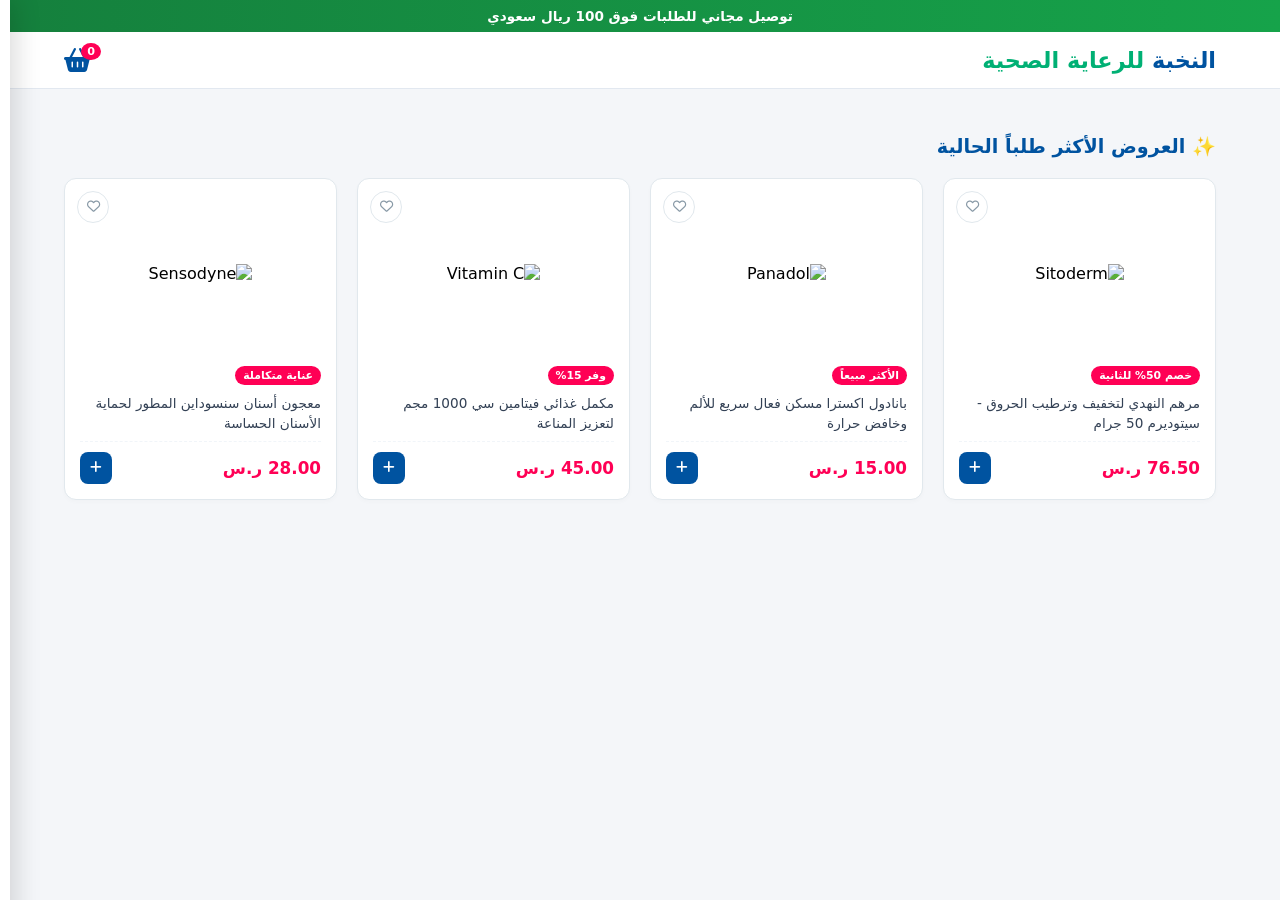
==== commit aaea3806: "fix: restore full layout, brand identity and add multiple products" ====
--- a/index.html
+++ b/index.html
@@ -3,26 +3,28 @@
 <head>
     <meta charset="UTF-8">
     <meta name="viewport" content="width=device-width, initial-scale=1.0">
-    <title>الصيدلية الإلكترونية - واجهة تفاعلية ذكية</title>
+    <title>الصيدلية الإلكترونية | النخبة للرعاية الصحية</title>
+    
     <link rel="stylesheet" href="https://cdnjs.cloudflare.com/ajax/libs/font-awesome/6.4.0/css/all.min.css">
+    
     <style>
         :root {
             --primary: #0053a0;
             --primary-dark: #003d73;
             --accent: #00b074;
             --danger: #ff0055;
-            --bg: #f4f7f9;
+            --bg: #f4f6f9;
         }
 
         body {
-            background-color: var(--bg);
+            background-color: var(--bg) !important;
             margin: 0;
             padding: 0;
             font-family: system-ui, -apple-system, sans-serif;
             overflow-x: hidden;
         }
 
-        /* شريط الإعلان المتحرك */
+        /* شريط الإعلان العلوي */
         .promo-bar {
             background: linear-gradient(90deg, #15803d, #16a34a);
             color: white;
@@ -30,44 +32,34 @@
             padding: 8px 0;
             font-size: 0.85rem;
             font-weight: bold;
-            animation: pulseBg 3s infinite;
-        }
-
-        @keyframes pulseBg {
-            0% { opacity: 0.9; }
-            50% { opacity: 1; }
-            100% { opacity: 0.9; }
-        }
-
+        }
+
+        /* شريط الملاحة الأساسي بالاسم الصحيح */
         header {
-            background: white;
-            padding: 15px 5%;
-            display: flex;
-            align-items: center;
-            justify-content: space-between;
-            border-bottom: 1px solid #e2e8f0;
-            box-shadow: 0 2px 10px rgba(0,0,0,0.02);
-            position: sticky;
+            background: white !important;
+            padding: 15px 5% !important;
+            display: flex !important;
+            align-items: center !important;
+            justify-content: space-between !important;
+            border-bottom: 1px solid #e2e8f0 !important;
+            position: sticky !important;
             top: 0;
-            z-index: 100;
+            z-index: 1000;
         }
 
         .logo {
-            font-size: 1.4rem;
-            font-weight: 800;
-            color: var(--primary);
-            text-decoration: none;
-        }
-
-        /* أيقونة السلة التفاعلية مع عداد المنتجات */
+            font-size: 1.4rem !important;
+            font-weight: 800 !important;
+            color: var(--primary) !important;
+            text-decoration: none !important;
+        }
+
         .cart-icon-wrapper {
             position: relative;
             cursor: pointer;
             transition: transform 0.2s;
         }
-        .cart-icon-wrapper:hover {
-            transform: scale(1.1);
-        }
+        
         .cart-badge {
             position: absolute;
             top: -8px;
@@ -80,47 +72,61 @@
             font-weight: bold;
         }
 
-        .container {
-            padding: 40px 5%;
-        }
-
-        .grid {
-            display: grid;
-            grid-template-columns: repeat(auto-fill, minmax(260px, 1fr));
-            gap: 25px;
-        }
-
-        /* كرت المنتج التفاعلي والجذاب */
+        /* عودة التصميم القديم والواسع للمنتجات */
+        .n-section {
+            padding: 30px 5% !important;
+            box-sizing: border-box !important;
+        }
+
+        .n-grid {
+            display: grid !important;
+            grid-template-columns: repeat(4, 1fr) !important; /* 4 منتجات في الصف في الشاشات الكبيرة */
+            gap: 20px !important;
+            width: 100% !important;
+        }
+
+        @media (max-width: 1024px) {
+            .n-grid {
+                grid-template-columns: repeat(3, 1fr) !important;
+            }
+        }
+
+        @media (max-width: 768px) {
+            .n-grid {
+                grid-template-columns: repeat(2, 1fr) !important;
+                gap: 10px !important;
+            }
+        }
+
+        /* كرت المنتج المطور والتفاعلي */
         .product-card {
-            background: white;
-            border-radius: 16px;
-            padding: 20px;
-            border: 1px solid #e1e8ed;
-            text-decoration: none;
-            color: inherit;
-            display: flex;
-            flex-direction: column;
-            position: relative;
-            transition: all 0.3s cubic-bezier(0.4, 0, 0.2, 1);
-            box-shadow: 0 4px 6px rgba(0,0,0,0.01);
-        }
-
-        /* حركة الارتفاع والظل ثلاثي الأبعاد عند التمرير */
+            background: white !important;
+            border-radius: 12px !important;
+            padding: 15px !important;
+            border: 1px solid #e1e8ed !important;
+            text-decoration: none !important;
+            color: inherit !important;
+            display: flex !important;
+            flex-direction: column !important;
+            position: relative !important;
+            transition: all 0.3s ease !important;
+            box-shadow: 0 2px 5px rgba(0,0,0,0.02) !important;
+        }
+
         .product-card:hover {
-            transform: translateY(-8px);
-            box-shadow: 0 12px 24px rgba(0, 52, 160, 0.08);
-            border-color: var(--primary);
-        }
-
-        /* زر المفضلة التفاعلي (القلب) */
+            transform: translateY(-5px) !important;
+            box-shadow: 0 10px 20px rgba(0, 52, 160, 0.06) !important;
+            border-color: var(--primary) !important;
+        }
+
         .wishlist-btn {
             position: absolute;
-            top: 15px;
-            left: 15px;
+            top: 12px;
+            left: 12px;
             background: rgba(255, 255, 255, 0.9);
             border: 1px solid #e1e8ed;
-            width: 35px;
-            height: 35px;
+            width: 32px;
+            height: 32px;
             border-radius: 50%;
             display: flex;
             align-items: center;
@@ -130,53 +136,45 @@
             z-index: 10;
             transition: all 0.2s;
         }
-        .wishlist-btn:hover {
-            color: var(--danger);
-            transform: scale(1.1);
-            background: #fff;
-        }
+        
         .wishlist-btn.active i {
             color: var(--danger);
             font-weight: 900;
         }
 
         .image-box {
-            height: 180px;
+            height: 160px;
             display: flex;
             align-items: center;
             justify-content: center;
-            margin-bottom: 15px;
-            overflow: hidden;
-        }
+            margin-bottom: 12px;
+            background: #fff;
+        }
+        
         .image-box img {
             max-height: 100%;
             max-width: 100%;
             object-fit: contain;
-            transition: transform 0.3s;
-        }
-        /* تقريب الصورة بشكل خفيف عند تمرير الماوس */
-        .product-card:hover .image-box img {
-            transform: scale(1.05);
         }
 
         .tag-promo {
             background: var(--danger);
             color: white;
-            font-size: 0.7rem;
-            padding: 4px 10px;
+            font-size: 0.68rem;
+            padding: 3px 8px;
             border-radius: 20px;
             width: fit-content;
             font-weight: bold;
-            margin-bottom: 10px;
+            margin-bottom: 8px;
         }
 
         .title {
-            font-size: 0.95rem;
-            color: #1a1a1a;
-            margin: 5px 0 12px 0;
-            font-weight: 600;
+            font-size: 0.85rem;
+            color: #334155;
+            margin: 4px 0 10px 0;
+            font-weight: 500;
             line-height: 1.5;
-            height: 42px;
+            height: 38px;
             overflow: hidden;
         }
 
@@ -185,103 +183,88 @@
             justify-content: space-between;
             align-items: center;
             margin-top: auto;
-            padding-top: 15px;
-            border-top: 1px dashed #e1e8ed;
+            padding-top: 10px;
+            border-top: 1px dashed #f1f5f9;
         }
 
         .price {
-            font-size: 1.2rem;
+            font-size: 1.05rem;
             font-weight: bold;
-            color: #1a1a1a;
-        }
-
-        /* زر إضافة سريع تفاعلي مدمج في الكرت */
+            color: var(--danger);
+        }
+
         .quick-add-btn {
             background: var(--primary);
             color: white;
             border: none;
-            width: 36px;
-            height: 36px;
-            border-radius: 10px;
+            width: 32px;
+            height: 32px;
+            border-radius: 8px;
             display: flex;
             align-items: center;
             justify-content: center;
             cursor: pointer;
             transition: all 0.2s;
         }
+        
         .quick-add-btn:hover {
             background: var(--accent);
-            transform: rotate(90deg);
-        }
-
-        /* 🛒 تصميم السلة الجانبية الذكية المنبثقة (Cart Drawer) */
+        }
+
+        /* السلة الجانبية */
         .cart-drawer {
             position: fixed;
             top: 0;
-            left: -350px; /* مخفية في اليسار */
+            left: -350px;
             width: 320px;
             height: 100%;
             background: white;
             box-shadow: 5px 0 25px rgba(0,0,0,0.15);
-            z-index: 1000;
+            z-index: 2000;
             transition: left 0.3s cubic-bezier(0.4, 0, 0.2, 1);
             padding: 20px;
             display: flex;
             flex-direction: column;
         }
-        .cart-drawer.open {
-            left: 0; /* تظهر بنعومة */
-        }
+        
+        .cart-drawer.open { left: 0; }
+        
         .cart-header {
             display: flex;
             justify-content: space-between;
             align-items: center;
             border-bottom: 1px solid #e1e8ed;
             padding-bottom: 15px;
-        }
-        .close-cart {
-            background: none;
-            border: none;
-            font-size: 1.2rem;
-            cursor: pointer;
-            color: #8899a6;
-        }
-        .cart-items {
-            flex: 1;
-            overflow-y: auto;
-            padding: 15px 0;
-            font-size: 0.9rem;
-            color: #737373;
-            text-align: center;
         }
     </style>
 </head>
 <body>
 
-    <div class="promo-bar">🔥 عروض حصرية اليوم! خصم 50% على القطعة الثانية من منتجات العناية بالبشرة</div>
+    <div class="promo-bar">توصيل مجاني للطلبات فوق 100 ريال سعودي</div>
 
     <header>
-        <a href="index.html" class="logo">Nahdi <span style="color: var(--accent);">Plus</span></a>
-        <!-- عند الضغط على السلة تفتح القائمة الجانبية فوراً -->
+        <!-- إعادة اسم الصيدلية الأصلي الخاص بكِ -->
+        <a href="index.html" class="logo">النخبة <span style="color: var(--accent);">للرعاية الصحية</span></a>
+        
         <div class="cart-icon-wrapper" onclick="toggleCart()">
             <i class="fa-solid fa-basket-shopping fa-xl" style="color: var(--primary);"></i>
             <div class="cart-badge" id="cartCount">0</div>
         </div>
     </header>
 
-    <div class="container">
-        <h2 style="color: var(--primary); margin-bottom: 25px; font-weight: 700;">✨ العروض الأكثر طلباً الحالية</h2>
-        
-        <div class="grid">
+    <section class="n-section">
+        <h2 style="color: var(--primary); font-size: 1.2rem; font-weight: 700; margin-bottom: 20px; text-align: right;">
+            ✨ العروض الأكثر طلباً الحالية
+        </h2>
+        
+        <!-- شبكة المنتجات الكاملة التي تعود لتملأ الشاشة بالكامل -->
+        <div class="n-grid">
             
-            <!-- المنتج الأول التفاعلي -->
+            <!-- منتج 1 -->
             <div class="product-card">
-                <!-- زر القلب التفاعلي لتغيير الحالة -->
                 <button class="wishlist-btn" onclick="toggleWishlist(event, this)">
                     <i class="fa-regular fa-heart"></i>
                 </button>
-                
-                <!-- الضغط على محتوى الكرت ينقلك لصفحة التفاصيل -->
                 <a href="product.html" style="text-decoration:none; color:inherit;">
                     <div class="image-box">
                         <img src="https://placehold.co/250x250/ffffff/7a152e?text=Sitoderm+Ointment" alt="Sitoderm">
@@ -289,66 +272,112 @@
                     <div class="tag-promo">خصم 50% للثانية</div>
                     <h3 class="title">مرهم النهدي لتخفيف وترطيب الحروق - سيتوديرم 50 جرام</h3>
                 </a>
-
                 <div class="price-section">
                     <span class="price">76.50 ر.س</span>
-                    <!-- زر إضافة سريع يضيف فوراً للسلة -->
-                    <button class="quick-add-btn" onclick="addToCart(event)" title="إضافة سريعة للسلة">
+                    <button class="quick-add-btn" onclick="addToCart(event, 'مرهم سيتوديرم 50 جرام', '76.50')">
                         <i class="fa-solid fa-plus"></i>
                     </button>
                 </div>
             </div>
 
+            <!-- منتج 2 -->
+            <div class="product-card">
+                <button class="wishlist-btn" onclick="toggleWishlist(event, this)">
+                    <i class="fa-regular fa-heart"></i>
+                </button>
+                <a href="product.html" style="text-decoration:none; color:inherit;">
+                    <div class="image-box">
+                        <img src="https://placehold.co/250x250/ffffff/0053a0?text=Panadol+Extra" alt="Panadol">
+                    </div>
+                    <div class="tag-promo">الأكثر مبيعاً</div>
+                    <h3 class="title">بانادول اكسترا مسكن فعال سريع للألم وخافض حرارة</h3>
+                </a>
+                <div class="price-section">
+                    <span class="price">15.00 ر.س</span>
+                    <button class="quick-add-btn" onclick="addToCart(event, 'بانادول اكسترا', '15.00')">
+                        <i class="fa-solid fa-plus"></i>
+                    </button>
+                </div>
+            </div>
+
+            <!-- منتج 3 -->
+            <div class="product-card">
+                <button class="wishlist-btn" onclick="toggleWishlist(event, this)">
+                    <i class="fa-regular fa-heart"></i>
+                </button>
+                <a href="product.html" style="text-decoration:none; color:inherit;">
+                    <div class="image-box">
+                        <img src="https://placehold.co/250x250/ffffff/00b074?text=Vitamin+C" alt="Vitamin C">
+                    </div>
+                    <div class="tag-promo">وفر 15%</div>
+                    <h3 class="title">مكمل غذائي فيتامين سي 1000 مجم لتعزيز المناعة</h3>
+                </a>
+                <div class="price-section">
+                    <span class="price">45.00 ر.س</span>
+                    <button class="quick-add-btn" onclick="addToCart(event, 'فيتامين سي 1000', '45.00')">
+                        <i class="fa-solid fa-plus"></i>
+                    </button>
+                </div>
+            </div>
+
+            <!-- منتج 4 -->
+            <div class="product-card">
+                <button class="wishlist-btn" onclick="toggleWishlist(event, this)">
+                    <i class="fa-regular fa-heart"></i>
+                </button>
+                <a href="product.html" style="text-decoration:none; color:inherit;">
+                    <div class="image-box">
+                        <img src="https://placehold.co/250x250/ffffff/e11d48?text=Sensodyne" alt="Sensodyne">
+                    </div>
+                    <div class="tag-promo">عناية متكاملة</div>
+                    <h3 class="title">معجون أسنان سنسوداين المطور لحماية الأسنان الحساسة</h3>
+                </a>
+                <div class="price-section">
+                    <span class="price">28.00 ر.س</span>
+                    <button class="quick-add-btn" onclick="addToCart(event, 'معجون سنسوداين', '28.00')">
+                        <i class="fa-solid fa-plus"></i>
+                    </button>
+                </div>
+            </div>
+
         </div>
-    </div>
-
-    <!-- نافذة السلة الجانبية (Cart Drawer) -->
+    </section>
+
+    <!-- نافذة السلة الجانبية -->
     <div class="cart-drawer" id="cartDrawer">
         <div class="cart-header">
             <h3 style="margin:0; color: var(--primary);">سلة التسوق</h3>
-            <button class="close-cart" onclick="toggleCart()"><i class="fa-solid fa-xmark"></i></button>
+            <button style="background:none; border:none; font-size:1.2rem; cursor:pointer;" onclick="toggleCart()"><i class="fa-solid fa-xmark"></i></button>
         </div>
-        <div class="cart-items" id="cartContent">
-            السلة فارغة حالياً. اضغطي على زر (+) لإضافة المنتجات!
+        <div id="cartContent" style="flex:1; overflow-y:auto; padding:15px 0; font-size:0.9rem; text-align:center; color:#737373;">
+            السلة فارغة حالياً.
         </div>
     </div>
 
     <script>
         let count = 0;
-
-        // دالة لفتح وإغلاق السلة الجانبية بنعومة
-        function toggleCart() {
-            document.getElementById('cartDrawer').classList.toggle('open');
-        }
-
-        // دالة لإضافة المنتج وتحديث العداد تلقائياً بحركة ذكية
-        function addToCart(event) {
-            event.stopPropagation(); // يمنع الانتقال لصفحة المنتج عند الضغط على الزر الزائد
+        function toggleCart() { document.getElementById('cartDrawer').classList.toggle('open'); }
+        
+        function addToCart(event, name, price) {
+            event.stopPropagation();
             count++;
             document.getElementById('cartCount').innerText = count;
             document.getElementById('cartContent').innerHTML = `
                 <div style="display:flex; gap:10px; align-items:center; text-align:right; background:#f4f7f9; padding:10px; border-radius:8px;">
-                    <img src="https://placehold.co/50x50" style="border-radius:4px;">
                     <div>
-                        <div style="font-weight:bold; color:#1a1a1a; font-size:0.8rem;">مرهم سيتوديرم 50 جرام</div>
-                        <div style="color:var(--primary); font-weight:bold; font-size:0.85rem; margin-top:3px;">76.50 ر.س (العدد: ${count})</div>
+                        <div style="font-weight:bold; color:#1a1a1a; font-size:0.85rem;">${name}</div>
+                        <div style="color:var(--primary); font-weight:bold; font-size:0.85rem; margin-top:3px;">${price} ر.س</div>
                     </div>
                 </div>
             `;
-            // تفتيح السلة تلقائياً لتبهر العميل بالحركة
             document.getElementById('cartDrawer').classList.add('open');
         }
 
-        // دالة لتغيير لون القلب عند الإضافة للمفضلة
         function toggleWishlist(event, btn) {
             event.preventDefault();
             btn.classList.toggle('active');
             const icon = btn.querySelector('i');
-            if(btn.classList.contains('active')) {
-                icon.className = "fa-solid fa-heart";
-            } else {
-                icon.className = "fa-regular fa-heart";
-            }
+            icon.className = btn.classList.contains('active') ? "fa-solid fa-heart" : "fa-regular fa-heart";
         }
     </script>
 </body>
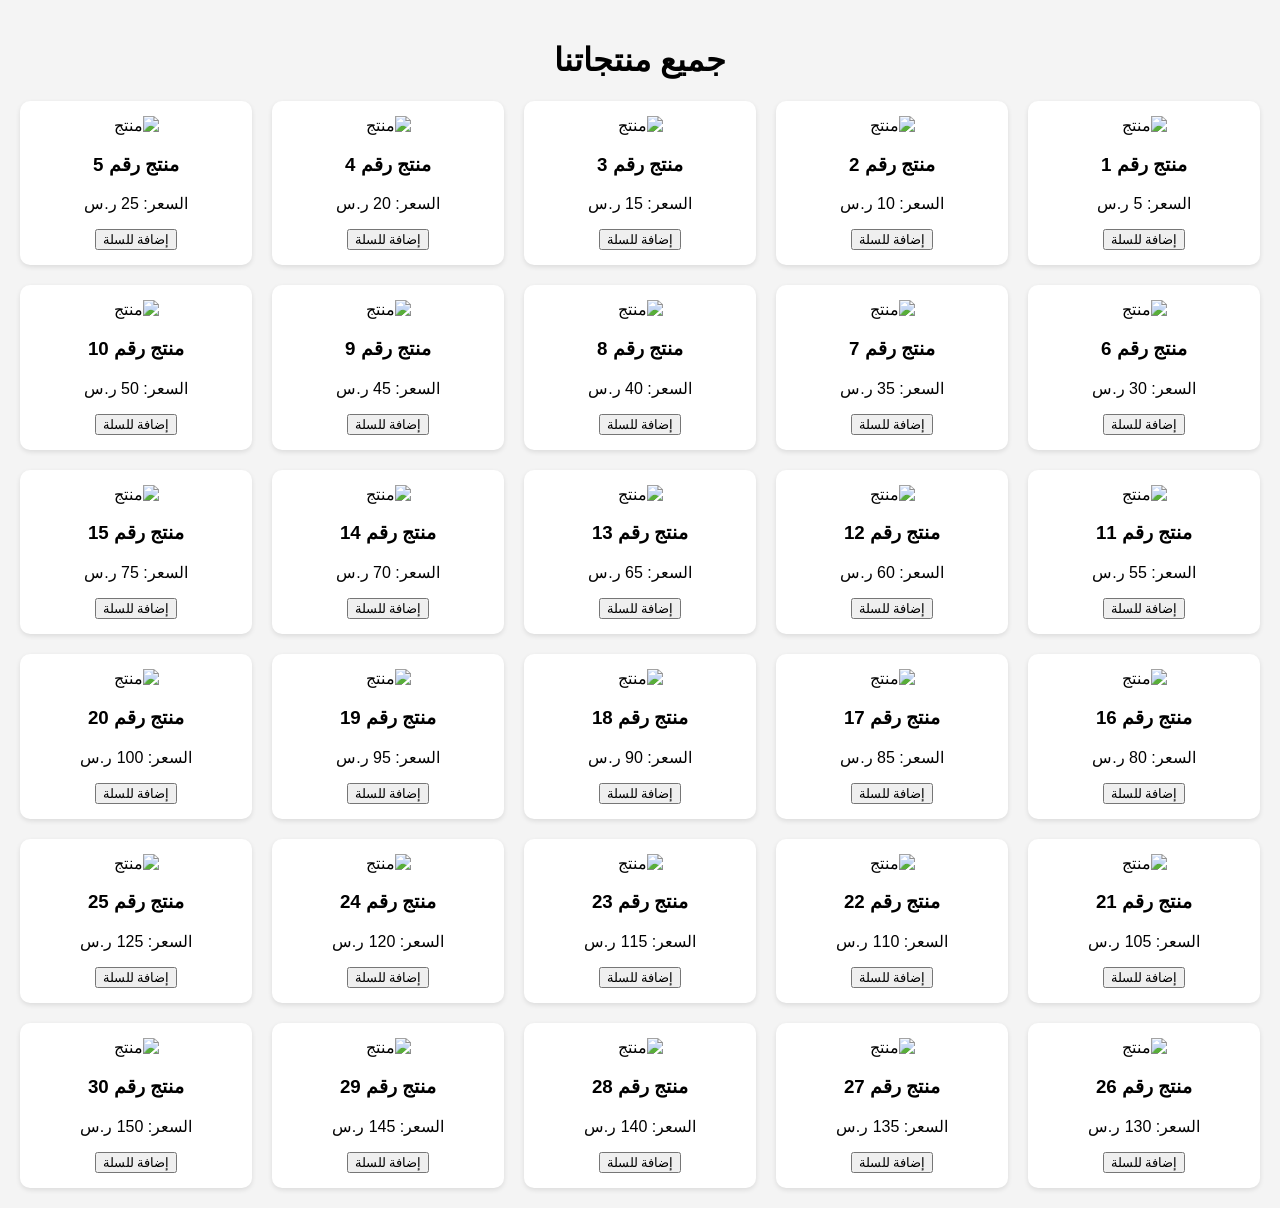
==== commit 52c9bff7: "30" ====
--- a/index.html
+++ b/index.html
@@ -2,382 +2,42 @@
 <html lang="ar" dir="rtl">
 <head>
     <meta charset="UTF-8">
-    <meta name="viewport" content="width=device-width, initial-scale=1.0">
-    <title>الصيدلية الإلكترونية | النخبة للرعاية الصحية</title>
-    
-    <link rel="stylesheet" href="https://cdnjs.cloudflare.com/ajax/libs/font-awesome/6.4.0/css/all.min.css">
-    
+    <title>متجر الرعاية العام | General Care</title>
     <style>
-        :root {
-            --primary: #0053a0;
-            --primary-dark: #003d73;
-            --accent: #00b074;
-            --danger: #ff0055;
-            --bg: #f4f6f9;
+        body { font-family: sans-serif; background: #f4f4f4; margin: 0; padding: 20px; }
+        .grid { 
+            display: grid; 
+            grid-template-columns: repeat(auto-fill, minmax(200px, 1fr)); 
+            gap: 20px; 
         }
-
-        body {
-            background-color: var(--bg) !important;
-            margin: 0;
-            padding: 0;
-            font-family: system-ui, -apple-system, sans-serif;
-            overflow-x: hidden;
-        }
-
-        /* شريط الإعلان العلوي */
-        .promo-bar {
-            background: linear-gradient(90deg, #15803d, #16a34a);
-            color: white;
-            text-align: center;
-            padding: 8px 0;
-            font-size: 0.85rem;
-            font-weight: bold;
-        }
-
-        /* شريط الملاحة الأساسي بالاسم الصحيح */
-        header {
-            background: white !important;
-            padding: 15px 5% !important;
-            display: flex !important;
-            align-items: center !important;
-            justify-content: space-between !important;
-            border-bottom: 1px solid #e2e8f0 !important;
-            position: sticky !important;
-            top: 0;
-            z-index: 1000;
-        }
-
-        .logo {
-            font-size: 1.4rem !important;
-            font-weight: 800 !important;
-            color: var(--primary) !important;
-            text-decoration: none !important;
-        }
-
-        .cart-icon-wrapper {
-            position: relative;
-            cursor: pointer;
-            transition: transform 0.2s;
-        }
-        
-        .cart-badge {
-            position: absolute;
-            top: -8px;
-            right: -10px;
-            background: var(--danger);
-            color: white;
-            font-size: 0.7rem;
-            padding: 2px 6px;
-            border-radius: 50%;
-            font-weight: bold;
-        }
-
-        /* عودة التصميم القديم والواسع للمنتجات */
-        .n-section {
-            padding: 30px 5% !important;
-            box-sizing: border-box !important;
-        }
-
-        .n-grid {
-            display: grid !important;
-            grid-template-columns: repeat(4, 1fr) !important; /* 4 منتجات في الصف في الشاشات الكبيرة */
-            gap: 20px !important;
-            width: 100% !important;
-        }
-
-        @media (max-width: 1024px) {
-            .n-grid {
-                grid-template-columns: repeat(3, 1fr) !important;
-            }
-        }
-
-        @media (max-width: 768px) {
-            .n-grid {
-                grid-template-columns: repeat(2, 1fr) !important;
-                gap: 10px !important;
-            }
-        }
-
-        /* كرت المنتج المطور والتفاعلي */
-        .product-card {
-            background: white !important;
-            border-radius: 12px !important;
-            padding: 15px !important;
-            border: 1px solid #e1e8ed !important;
-            text-decoration: none !important;
-            color: inherit !important;
-            display: flex !important;
-            flex-direction: column !important;
-            position: relative !important;
-            transition: all 0.3s ease !important;
-            box-shadow: 0 2px 5px rgba(0,0,0,0.02) !important;
-        }
-
-        .product-card:hover {
-            transform: translateY(-5px) !important;
-            box-shadow: 0 10px 20px rgba(0, 52, 160, 0.06) !important;
-            border-color: var(--primary) !important;
-        }
-
-        .wishlist-btn {
-            position: absolute;
-            top: 12px;
-            left: 12px;
-            background: rgba(255, 255, 255, 0.9);
-            border: 1px solid #e1e8ed;
-            width: 32px;
-            height: 32px;
-            border-radius: 50%;
-            display: flex;
-            align-items: center;
-            justify-content: center;
-            color: #8899a6;
-            cursor: pointer;
-            z-index: 10;
-            transition: all 0.2s;
-        }
-        
-        .wishlist-btn.active i {
-            color: var(--danger);
-            font-weight: 900;
-        }
-
-        .image-box {
-            height: 160px;
-            display: flex;
-            align-items: center;
-            justify-content: center;
-            margin-bottom: 12px;
-            background: #fff;
-        }
-        
-        .image-box img {
-            max-height: 100%;
-            max-width: 100%;
-            object-fit: contain;
-        }
-
-        .tag-promo {
-            background: var(--danger);
-            color: white;
-            font-size: 0.68rem;
-            padding: 3px 8px;
-            border-radius: 20px;
-            width: fit-content;
-            font-weight: bold;
-            margin-bottom: 8px;
-        }
-
-        .title {
-            font-size: 0.85rem;
-            color: #334155;
-            margin: 4px 0 10px 0;
-            font-weight: 500;
-            line-height: 1.5;
-            height: 38px;
-            overflow: hidden;
-        }
-
-        .price-section {
-            display: flex;
-            justify-content: space-between;
-            align-items: center;
-            margin-top: auto;
-            padding-top: 10px;
-            border-top: 1px dashed #f1f5f9;
-        }
-
-        .price {
-            font-size: 1.05rem;
-            font-weight: bold;
-            color: var(--danger);
-        }
-
-        .quick-add-btn {
-            background: var(--primary);
-            color: white;
-            border: none;
-            width: 32px;
-            height: 32px;
-            border-radius: 8px;
-            display: flex;
-            align-items: center;
-            justify-content: center;
-            cursor: pointer;
-            transition: all 0.2s;
-        }
-        
-        .quick-add-btn:hover {
-            background: var(--accent);
-        }
-
-        /* السلة الجانبية */
-        .cart-drawer {
-            position: fixed;
-            top: 0;
-            left: -350px;
-            width: 320px;
-            height: 100%;
-            background: white;
-            box-shadow: 5px 0 25px rgba(0,0,0,0.15);
-            z-index: 2000;
-            transition: left 0.3s cubic-bezier(0.4, 0, 0.2, 1);
-            padding: 20px;
-            display: flex;
-            flex-direction: column;
-        }
-        
-        .cart-drawer.open { left: 0; }
-        
-        .cart-header {
-            display: flex;
-            justify-content: space-between;
-            align-items: center;
-            border-bottom: 1px solid #e1e8ed;
-            padding-bottom: 15px;
+        .product-card { 
+            background: white; 
+            padding: 15px; 
+            border-radius: 10px; 
+            text-align: center; 
+            box-shadow: 0 2px 5px rgba(0,0,0,0.1); 
         }
     </style>
 </head>
 <body>
 
-    <div class="promo-bar">توصيل مجاني للطلبات فوق 100 ريال سعودي</div>
-
-    <header>
-        <!-- إعادة اسم الصيدلية الأصلي الخاص بكِ -->
-        <a href="index.html" class="logo">النخبة <span style="color: var(--accent);">للرعاية الصحية</span></a>
-        
-        <div class="cart-icon-wrapper" onclick="toggleCart()">
-            <i class="fa-solid fa-basket-shopping fa-xl" style="color: var(--primary);"></i>
-            <div class="cart-badge" id="cartCount">0</div>
+    <h1 style="text-align:center;">جميع منتجاتنا</h1>
+    <div class="grid" id="productGrid">
         </div>
-    </header>
-
-    <section class="n-section">
-        <h2 style="color: var(--primary); font-size: 1.2rem; font-weight: 700; margin-bottom: 20px; text-align: right;">
-            ✨ العروض الأكثر طلباً الحالية
-        </h2>
-        
-        <!-- شبكة المنتجات الكاملة التي تعود لتملأ الشاشة بالكامل -->
-        <div class="n-grid">
-            
-            <!-- منتج 1 -->
-            <div class="product-card">
-                <button class="wishlist-btn" onclick="toggleWishlist(event, this)">
-                    <i class="fa-regular fa-heart"></i>
-                </button>
-                <a href="product.html" style="text-decoration:none; color:inherit;">
-                    <div class="image-box">
-                        <img src="https://placehold.co/250x250/ffffff/7a152e?text=Sitoderm+Ointment" alt="Sitoderm">
-                    </div>
-                    <div class="tag-promo">خصم 50% للثانية</div>
-                    <h3 class="title">مرهم النهدي لتخفيف وترطيب الحروق - سيتوديرم 50 جرام</h3>
-                </a>
-                <div class="price-section">
-                    <span class="price">76.50 ر.س</span>
-                    <button class="quick-add-btn" onclick="addToCart(event, 'مرهم سيتوديرم 50 جرام', '76.50')">
-                        <i class="fa-solid fa-plus"></i>
-                    </button>
-                </div>
-            </div>
-
-            <!-- منتج 2 -->
-            <div class="product-card">
-                <button class="wishlist-btn" onclick="toggleWishlist(event, this)">
-                    <i class="fa-regular fa-heart"></i>
-                </button>
-                <a href="product.html" style="text-decoration:none; color:inherit;">
-                    <div class="image-box">
-                        <img src="https://placehold.co/250x250/ffffff/0053a0?text=Panadol+Extra" alt="Panadol">
-                    </div>
-                    <div class="tag-promo">الأكثر مبيعاً</div>
-                    <h3 class="title">بانادول اكسترا مسكن فعال سريع للألم وخافض حرارة</h3>
-                </a>
-                <div class="price-section">
-                    <span class="price">15.00 ر.س</span>
-                    <button class="quick-add-btn" onclick="addToCart(event, 'بانادول اكسترا', '15.00')">
-                        <i class="fa-solid fa-plus"></i>
-                    </button>
-                </div>
-            </div>
-
-            <!-- منتج 3 -->
-            <div class="product-card">
-                <button class="wishlist-btn" onclick="toggleWishlist(event, this)">
-                    <i class="fa-regular fa-heart"></i>
-                </button>
-                <a href="product.html" style="text-decoration:none; color:inherit;">
-                    <div class="image-box">
-                        <img src="https://placehold.co/250x250/ffffff/00b074?text=Vitamin+C" alt="Vitamin C">
-                    </div>
-                    <div class="tag-promo">وفر 15%</div>
-                    <h3 class="title">مكمل غذائي فيتامين سي 1000 مجم لتعزيز المناعة</h3>
-                </a>
-                <div class="price-section">
-                    <span class="price">45.00 ر.س</span>
-                    <button class="quick-add-btn" onclick="addToCart(event, 'فيتامين سي 1000', '45.00')">
-                        <i class="fa-solid fa-plus"></i>
-                    </button>
-                </div>
-            </div>
-
-            <!-- منتج 4 -->
-            <div class="product-card">
-                <button class="wishlist-btn" onclick="toggleWishlist(event, this)">
-                    <i class="fa-regular fa-heart"></i>
-                </button>
-                <a href="product.html" style="text-decoration:none; color:inherit;">
-                    <div class="image-box">
-                        <img src="https://placehold.co/250x250/ffffff/e11d48?text=Sensodyne" alt="Sensodyne">
-                    </div>
-                    <div class="tag-promo">عناية متكاملة</div>
-                    <h3 class="title">معجون أسنان سنسوداين المطور لحماية الأسنان الحساسة</h3>
-                </a>
-                <div class="price-section">
-                    <span class="price">28.00 ر.س</span>
-                    <button class="quick-add-btn" onclick="addToCart(event, 'معجون سنسوداين', '28.00')">
-                        <i class="fa-solid fa-plus"></i>
-                    </button>
-                </div>
-            </div>
-
-        </div>
-    </section>
-
-    <!-- نافذة السلة الجانبية -->
-    <div class="cart-drawer" id="cartDrawer">
-        <div class="cart-header">
-            <h3 style="margin:0; color: var(--primary);">سلة التسوق</h3>
-            <button style="background:none; border:none; font-size:1.2rem; cursor:pointer;" onclick="toggleCart()"><i class="fa-solid fa-xmark"></i></button>
-        </div>
-        <div id="cartContent" style="flex:1; overflow-y:auto; padding:15px 0; font-size:0.9rem; text-align:center; color:#737373;">
-            السلة فارغة حالياً.
-        </div>
-    </div>
 
     <script>
-        let count = 0;
-        function toggleCart() { document.getElementById('cartDrawer').classList.toggle('open'); }
-        
-        function addToCart(event, name, price) {
-            event.stopPropagation();
-            count++;
-            document.getElementById('cartCount').innerText = count;
-            document.getElementById('cartContent').innerHTML = `
-                <div style="display:flex; gap:10px; align-items:center; text-align:right; background:#f4f7f9; padding:10px; border-radius:8px;">
-                    <div>
-                        <div style="font-weight:bold; color:#1a1a1a; font-size:0.85rem;">${name}</div>
-                        <div style="color:var(--primary); font-weight:bold; font-size:0.85rem; margin-top:3px;">${price} ر.س</div>
-                    </div>
-                </div>
+        const grid = document.getElementById('productGrid');
+        // إنشاء 30 منتج باستخدام حلقة تكرارية
+        for (let i = 1; i <= 30; i++) {
+            const card = document.createElement('div');
+            card.className = 'product-card';
+            card.innerHTML = `
+                <img src="https://via.placeholder.com/150" alt="منتج">
+                <h3>منتج رقم ${i}</h3>
+                <p>السعر: ${i * 5} ر.س</p>
+                <button>إضافة للسلة</button>
             `;
-            document.getElementById('cartDrawer').classList.add('open');
-        }
-
-        function toggleWishlist(event, btn) {
-            event.preventDefault();
-            btn.classList.toggle('active');
-            const icon = btn.querySelector('i');
-            icon.className = btn.classList.contains('active') ? "fa-solid fa-heart" : "fa-regular fa-heart";
+            grid.appendChild(card);
         }
     </script>
 </body>
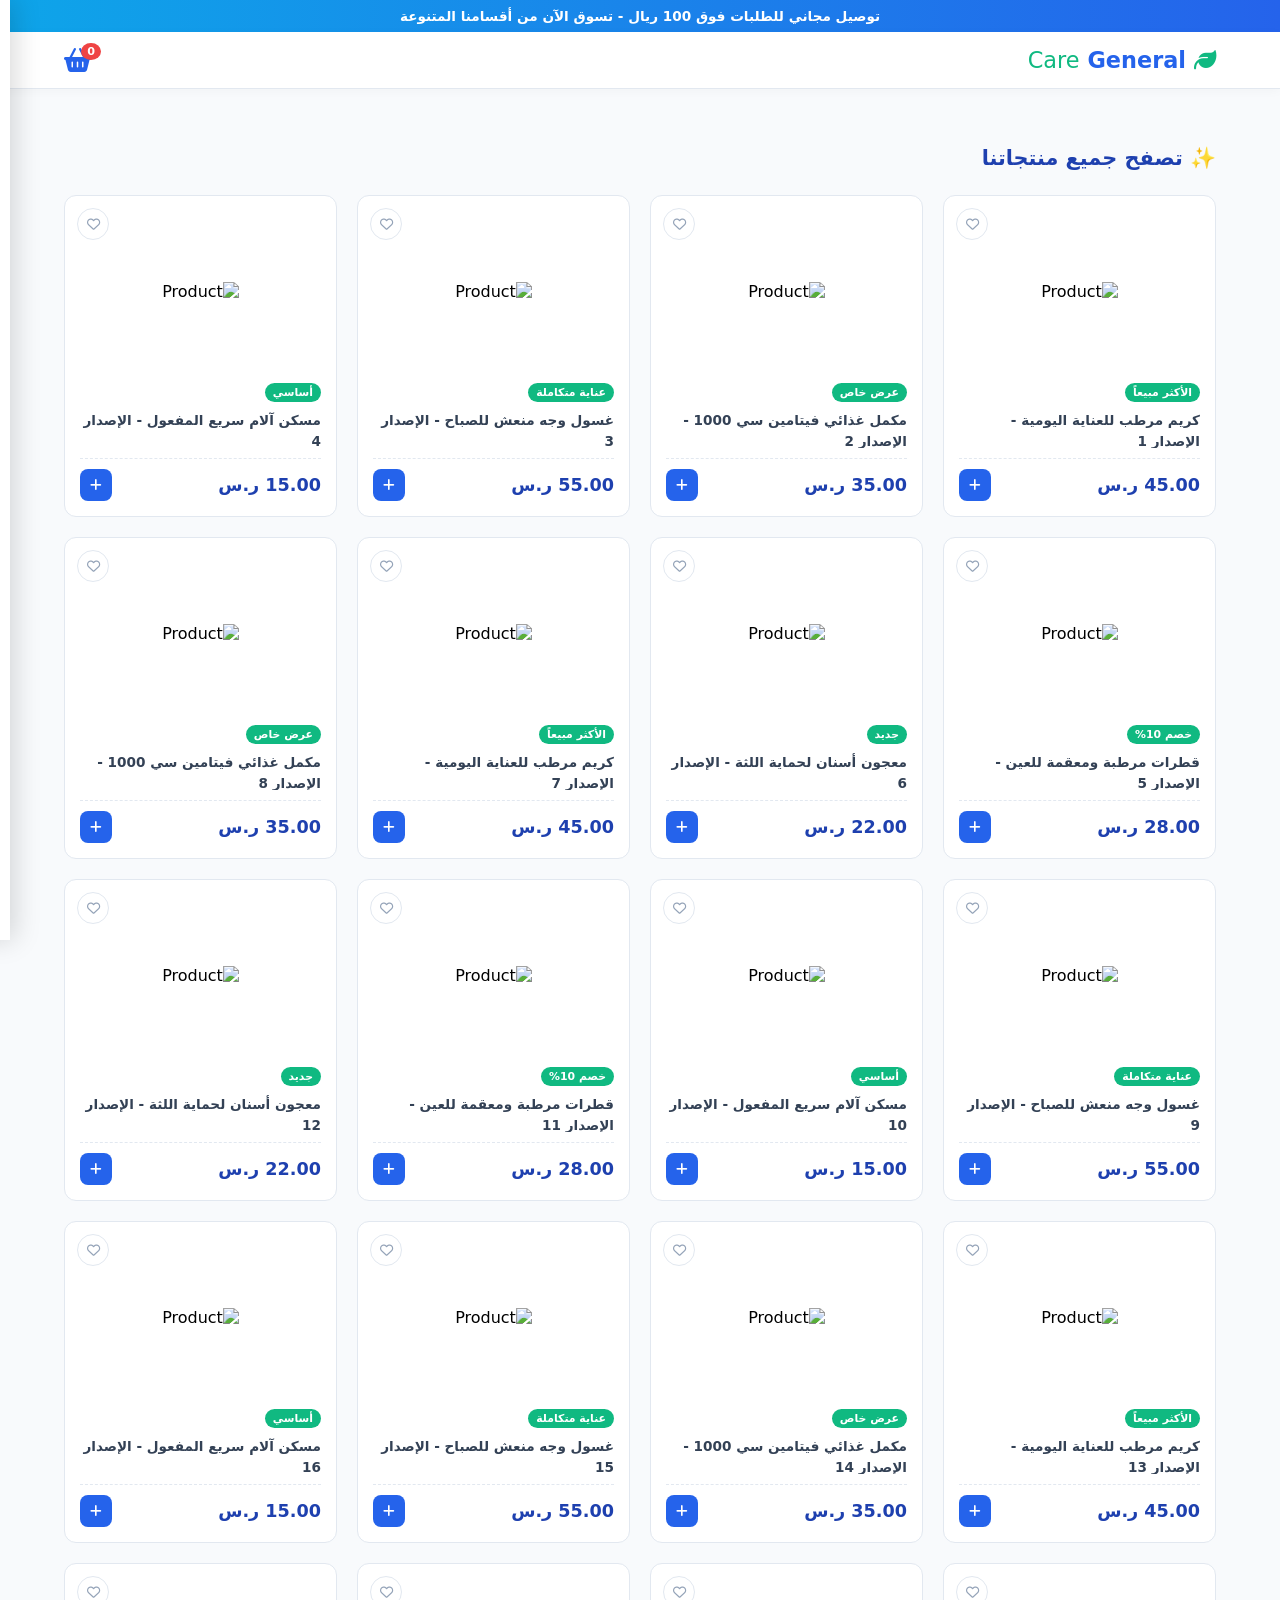
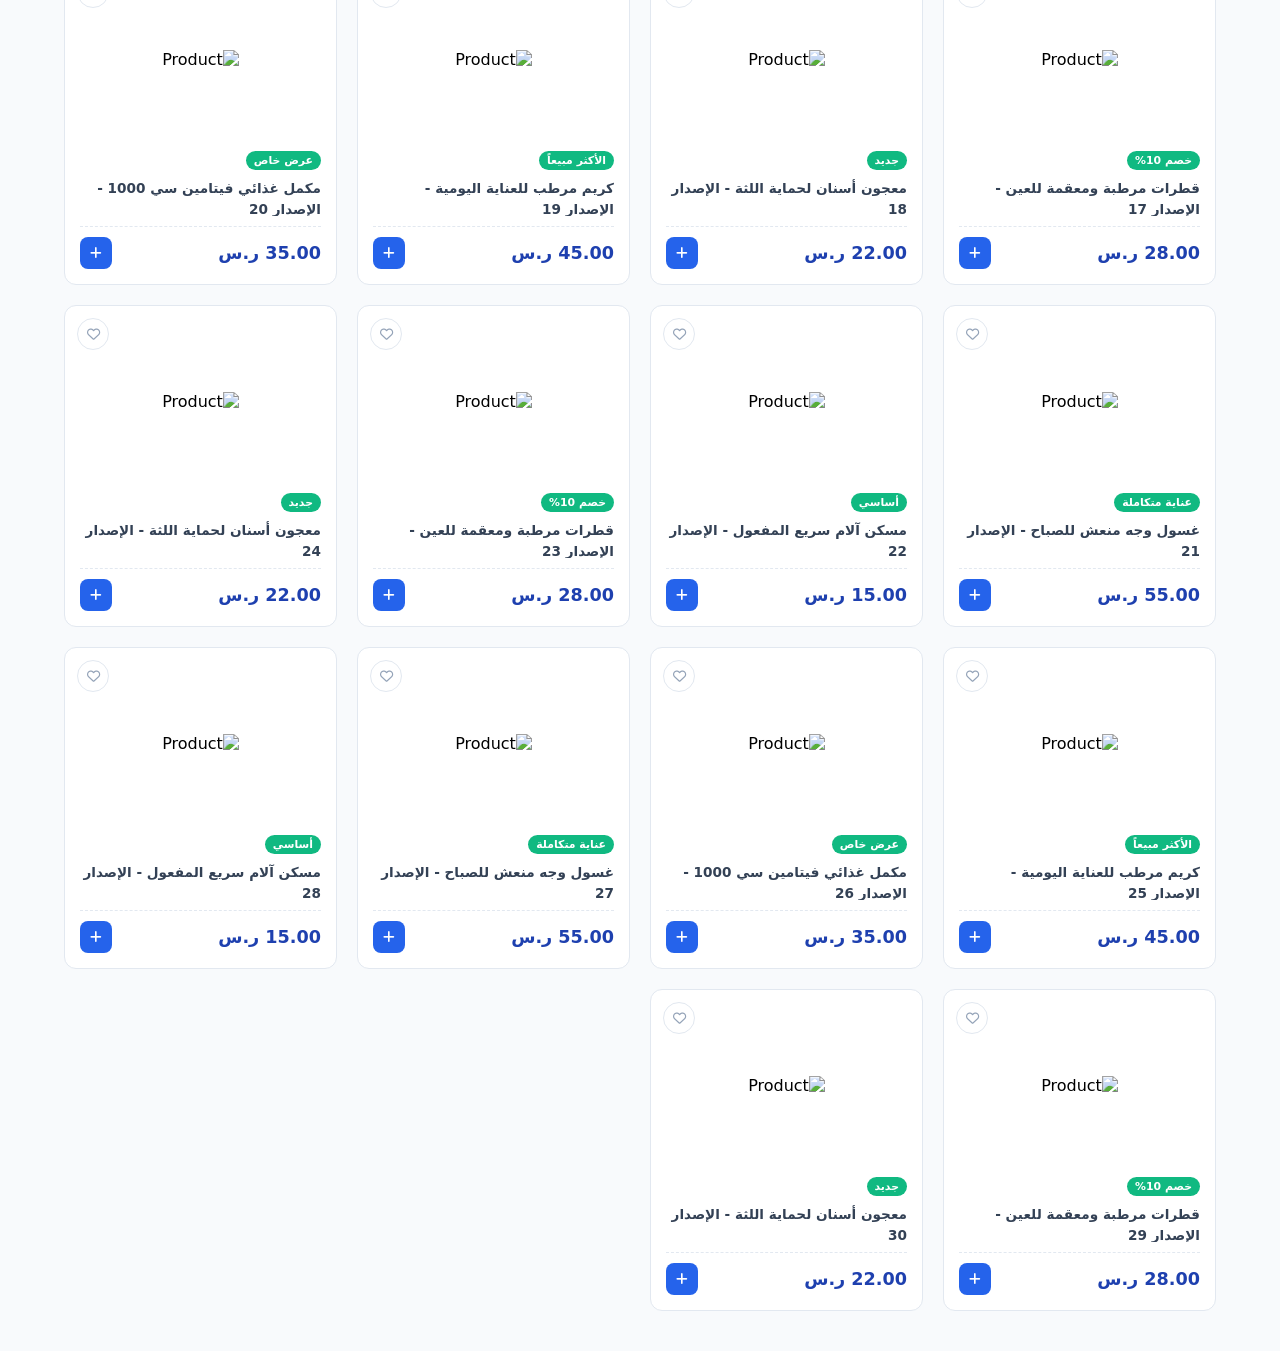
==== commit e15ad288: "30" ====
--- a/index.html
+++ b/index.html
@@ -2,42 +2,343 @@
 <html lang="ar" dir="rtl">
 <head>
     <meta charset="UTF-8">
-    <title>متجر الرعاية العام | General Care</title>
+    <meta name="viewport" content="width=device-width, initial-scale=1.0">
+    <title>صيدلية دكتور حمود  | General Care</title>
+    
+    <link rel="stylesheet" href="https://cdnjs.cloudflare.com/ajax/libs/font-awesome/6.4.0/css/all.min.css">
+    
     <style>
-        body { font-family: sans-serif; background: #f4f4f4; margin: 0; padding: 20px; }
-        .grid { 
-            display: grid; 
-            grid-template-columns: repeat(auto-fill, minmax(200px, 1fr)); 
-            gap: 20px; 
-        }
-        .product-card { 
-            background: white; 
-            padding: 15px; 
-            border-radius: 10px; 
-            text-align: center; 
-            box-shadow: 0 2px 5px rgba(0,0,0,0.1); 
+        :root {
+            --primary: #2563eb; /* لون أزرق عام واحترافي */
+            --primary-dark: #1e40af;
+            --accent: #10b981; /* لون أخضر حيوي */
+            --danger: #ef4444;
+            --bg: #f8fafc;
+        }
+
+        body {
+            background-color: var(--bg);
+            margin: 0;
+            padding: 0;
+            font-family: system-ui, -apple-system, sans-serif;
+            overflow-x: hidden;
+        }
+
+        /* شريط الإعلان العلوي */
+        .promo-bar {
+            background: linear-gradient(90deg, #0ea5e9, #2563eb);
+            color: white;
+            text-align: center;
+            padding: 8px 0;
+            font-size: 0.85rem;
+            font-weight: bold;
+        }
+
+        /* شريط الملاحة الأساسي (الهوية العامة) */
+        header {
+            background: white;
+            padding: 15px 5%;
+            display: flex;
+            align-items: center;
+            justify-content: space-between;
+            border-bottom: 1px solid #e2e8f0;
+            position: sticky;
+            top: 0;
+            z-index: 1000;
+            box-shadow: 0 2px 10px rgba(0,0,0,0.03);
+        }
+
+        .logo {
+            font-size: 1.4rem;
+            font-weight: 800;
+            color: var(--primary);
+            text-decoration: none;
+            display: flex;
+            align-items: center;
+            gap: 8px;
+        }
+
+        .cart-icon-wrapper {
+            position: relative;
+            cursor: pointer;
+            transition: transform 0.2s;
+        }
+        
+        .cart-badge {
+            position: absolute;
+            top: -8px;
+            right: -10px;
+            background: var(--danger);
+            color: white;
+            font-size: 0.7rem;
+            padding: 2px 6px;
+            border-radius: 50%;
+            font-weight: bold;
+        }
+
+        .n-section {
+            padding: 40px 5%;
+            box-sizing: border-box;
+        }
+
+        /* الشبكة المتكيفة لعرض الـ 30 منتج بشكل مثالي */
+        .n-grid {
+            display: grid;
+            grid-template-columns: repeat(auto-fill, minmax(240px, 1fr));
+            gap: 20px;
+            width: 100%;
+        }
+
+        /* كرت المنتج */
+        .product-card {
+            background: white;
+            border-radius: 12px;
+            padding: 15px;
+            border: 1px solid #e2e8f0;
+            text-decoration: none;
+            color: inherit;
+            display: flex;
+            flex-direction: column;
+            position: relative;
+            transition: all 0.3s ease;
+        }
+
+        .product-card:hover {
+            transform: translateY(-5px);
+            box-shadow: 0 10px 20px rgba(37, 99, 235, 0.08);
+            border-color: var(--primary);
+        }
+
+        .wishlist-btn {
+            position: absolute;
+            top: 12px;
+            left: 12px;
+            background: rgba(255, 255, 255, 0.9);
+            border: 1px solid #e2e8f0;
+            width: 32px;
+            height: 32px;
+            border-radius: 50%;
+            display: flex;
+            align-items: center;
+            justify-content: center;
+            color: #94a3b8;
+            cursor: pointer;
+            z-index: 10;
+            transition: all 0.2s;
+        }
+        
+        .wishlist-btn.active i {
+            color: var(--danger);
+            font-weight: 900;
+        }
+
+        .image-box {
+            height: 160px;
+            display: flex;
+            align-items: center;
+            justify-content: center;
+            margin-bottom: 12px;
+            background: #fff;
+        }
+        
+        .image-box img {
+            max-height: 100%;
+            max-width: 100%;
+            object-fit: contain;
+        }
+
+        .tag-promo {
+            background: var(--accent);
+            color: white;
+            font-size: 0.68rem;
+            padding: 3px 8px;
+            border-radius: 20px;
+            width: fit-content;
+            font-weight: bold;
+            margin-bottom: 8px;
+        }
+
+        .title {
+            font-size: 0.85rem;
+            color: #334155;
+            margin: 4px 0 10px 0;
+            font-weight: 600;
+            line-height: 1.5;
+            height: 38px;
+            overflow: hidden;
+        }
+
+        .price-section {
+            display: flex;
+            justify-content: space-between;
+            align-items: center;
+            margin-top: auto;
+            padding-top: 10px;
+            border-top: 1px dashed #e2e8f0;
+        }
+
+        .price {
+            font-size: 1.1rem;
+            font-weight: bold;
+            color: var(--primary-dark);
+        }
+
+        .quick-add-btn {
+            background: var(--primary);
+            color: white;
+            border: none;
+            width: 32px;
+            height: 32px;
+            border-radius: 8px;
+            display: flex;
+            align-items: center;
+            justify-content: center;
+            cursor: pointer;
+            transition: all 0.2s;
+        }
+        
+        .quick-add-btn:hover {
+            background: var(--accent);
+        }
+
+        /* السلة الجانبية */
+        .cart-drawer {
+            position: fixed;
+            top: 0;
+            left: -350px;
+            width: 320px;
+            height: 100%;
+            background: white;
+            box-shadow: 5px 0 25px rgba(0,0,0,0.15);
+            z-index: 2000;
+            transition: left 0.3s cubic-bezier(0.4, 0, 0.2, 1);
+            padding: 20px;
+            display: flex;
+            flex-direction: column;
+        }
+        
+        .cart-drawer.open { left: 0; }
+        
+        .cart-header {
+            display: flex;
+            justify-content: space-between;
+            align-items: center;
+            border-bottom: 1px solid #e2e8f0;
+            padding-bottom: 15px;
         }
     </style>
 </head>
 <body>
 
-    <h1 style="text-align:center;">جميع منتجاتنا</h1>
-    <div class="grid" id="productGrid">
+    <div class="promo-bar">توصيل مجاني للطلبات فوق 100 ريال - تسوق الآن من أقسامنا المتنوعة</div>
+
+    <header>
+        <!-- هوية متجر عامة واحترافية -->
+        <a href="index.html" class="logo">
+            <i class="fa-solid fa-leaf" style="color: var(--accent);"></i>
+            General <span style="color: var(--accent); font-weight: 400;">Care</span>
+        </a>
+        
+        <div class="cart-icon-wrapper" onclick="toggleCart()">
+            <i class="fa-solid fa-basket-shopping fa-xl" style="color: var(--primary);"></i>
+            <div class="cart-badge" id="cartCount">0</div>
         </div>
+    </header>
+
+    <section class="n-section">
+        <h2 style="color: var(--primary-dark); font-size: 1.3rem; font-weight: 700; margin-bottom: 25px; text-align: right;">
+            ✨ تصفح جميع منتجاتنا
+        </h2>
+        
+        <!-- هنا سيتم توليد الـ 30 منتج تلقائياً عبر الجافاسكربت -->
+        <div class="n-grid" id="productGrid">
+            <!-- المنتجات ستظهر هنا -->
+        </div>
+    </section>
+
+    <!-- نافذة السلة الجانبية -->
+    <div class="cart-drawer" id="cartDrawer">
+        <div class="cart-header">
+            <h3 style="margin:0; color: var(--primary);">سلة التسوق</h3>
+            <button style="background:none; border:none; font-size:1.2rem; cursor:pointer;" onclick="toggleCart()"><i class="fa-solid fa-xmark"></i></button>
+        </div>
+        <div id="cartContent" style="flex:1; overflow-y:auto; padding:15px 0; font-size:0.9rem; text-align:center; color:#737373;">
+            السلة فارغة حالياً.
+        </div>
+    </div>
 
     <script>
-        const grid = document.getElementById('productGrid');
-        // إنشاء 30 منتج باستخدام حلقة تكرارية
-        for (let i = 1; i <= 30; i++) {
-            const card = document.createElement('div');
-            card.className = 'product-card';
-            card.innerHTML = `
-                <img src="https://via.placeholder.com/150" alt="منتج">
-                <h3>منتج رقم ${i}</h3>
-                <p>السعر: ${i * 5} ر.س</p>
-                <button>إضافة للسلة</button>
+        // دالة توليد 30 منتج تلقائياً
+        function renderProducts() {
+            const grid = document.getElementById('productGrid');
+            
+            // نماذج المنتجات الأساسية
+            const templates = [
+                { title: "كريم مرطب للعناية اليومية", price: "45.00", img: "https://placehold.co/250x250/ffffff/2563eb?text=Care+Cream", tag: "الأكثر مبيعاً" },
+                { title: "مكمل غذائي فيتامين سي 1000", price: "35.00", img: "https://placehold.co/250x250/ffffff/10b981?text=Vitamin+C", tag: "عرض خاص" },
+                { title: "غسول وجه منعش للصباح", price: "55.00", img: "https://placehold.co/250x250/ffffff/ef4444?text=Face+Wash", tag: "عناية متكاملة" },
+                { title: "مسكن آلام سريع المفعول", price: "15.00", img: "https://placehold.co/250x250/ffffff/8b5cf6?text=Pain+Relief", tag: "أساسي" },
+                { title: "قطرات مرطبة ومعقمة للعين", price: "28.00", img: "https://placehold.co/250x250/ffffff/0ea5e9?text=Eye+Drops", tag: "خصم 10%" },
+                { title: "معجون أسنان لحماية اللثة", price: "22.00", img: "https://placehold.co/250x250/ffffff/f59e0b?text=Toothpaste", tag: "جديد" }
+            ];
+
+            let html = '';
+            // تكرار الحلقة 30 مرة لإنشاء 30 منتج
+            for(let i = 0; i < 30; i++) {
+                // نأخذ بيانات المنتج بالتناوب من النماذج الستة
+                let item = templates[i % templates.length];
+                
+                html += `
+                <div class="product-card">
+                    <button class="wishlist-btn" onclick="toggleWishlist(event, this)">
+                        <i class="fa-regular fa-heart"></i>
+                    </button>
+                    <a href="product.html" style="text-decoration:none; color:inherit;">
+                        <div class="image-box">
+                            <img src="${item.img}" alt="Product">
+                        </div>
+                        <div class="tag-promo">${item.tag}</div>
+                        <h3 class="title">${item.title} - الإصدار ${i + 1}</h3>
+                    </a>
+                    <div class="price-section">
+                        <span class="price">${item.price} ر.س</span>
+                        <button class="quick-add-btn" onclick="addToCart(event, '${item.title}', '${item.price}')">
+                            <i class="fa-solid fa-plus"></i>
+                        </button>
+                    </div>
+                </div>
+                `;
+            }
+            grid.innerHTML = html;
+        }
+
+        // تشغيل الدالة فور فتح الصفحة
+        renderProducts();
+
+        // دوال السلة والمفضلة (نفس السابقة)
+        let count = 0;
+        function toggleCart() { document.getElementById('cartDrawer').classList.toggle('open'); }
+        
+        function addToCart(event, name, price) {
+            event.stopPropagation();
+            count++;
+            document.getElementById('cartCount').innerText = count;
+            document.getElementById('cartContent').innerHTML = `
+                <div style="display:flex; gap:10px; align-items:center; text-align:right; background:#f8fafc; padding:10px; border-radius:8px; margin-bottom:10px; border:1px solid #e2e8f0;">
+                    <div>
+                        <div style="font-weight:bold; color:#1e293b; font-size:0.85rem;">${name}</div>
+                        <div style="color:var(--primary); font-weight:bold; font-size:0.85rem; margin-top:3px;">${price} ر.س</div>
+                    </div>
+                </div>
             `;
-            grid.appendChild(card);
+            document.getElementById('cartDrawer').classList.add('open');
+        }
+
+        function toggleWishlist(event, btn) {
+            event.preventDefault();
+            btn.classList.toggle('active');
+            const icon = btn.querySelector('i');
+            icon.className = btn.classList.contains('active') ? "fa-solid fa-heart" : "fa-regular fa-heart";
         }
     </script>
 </body>
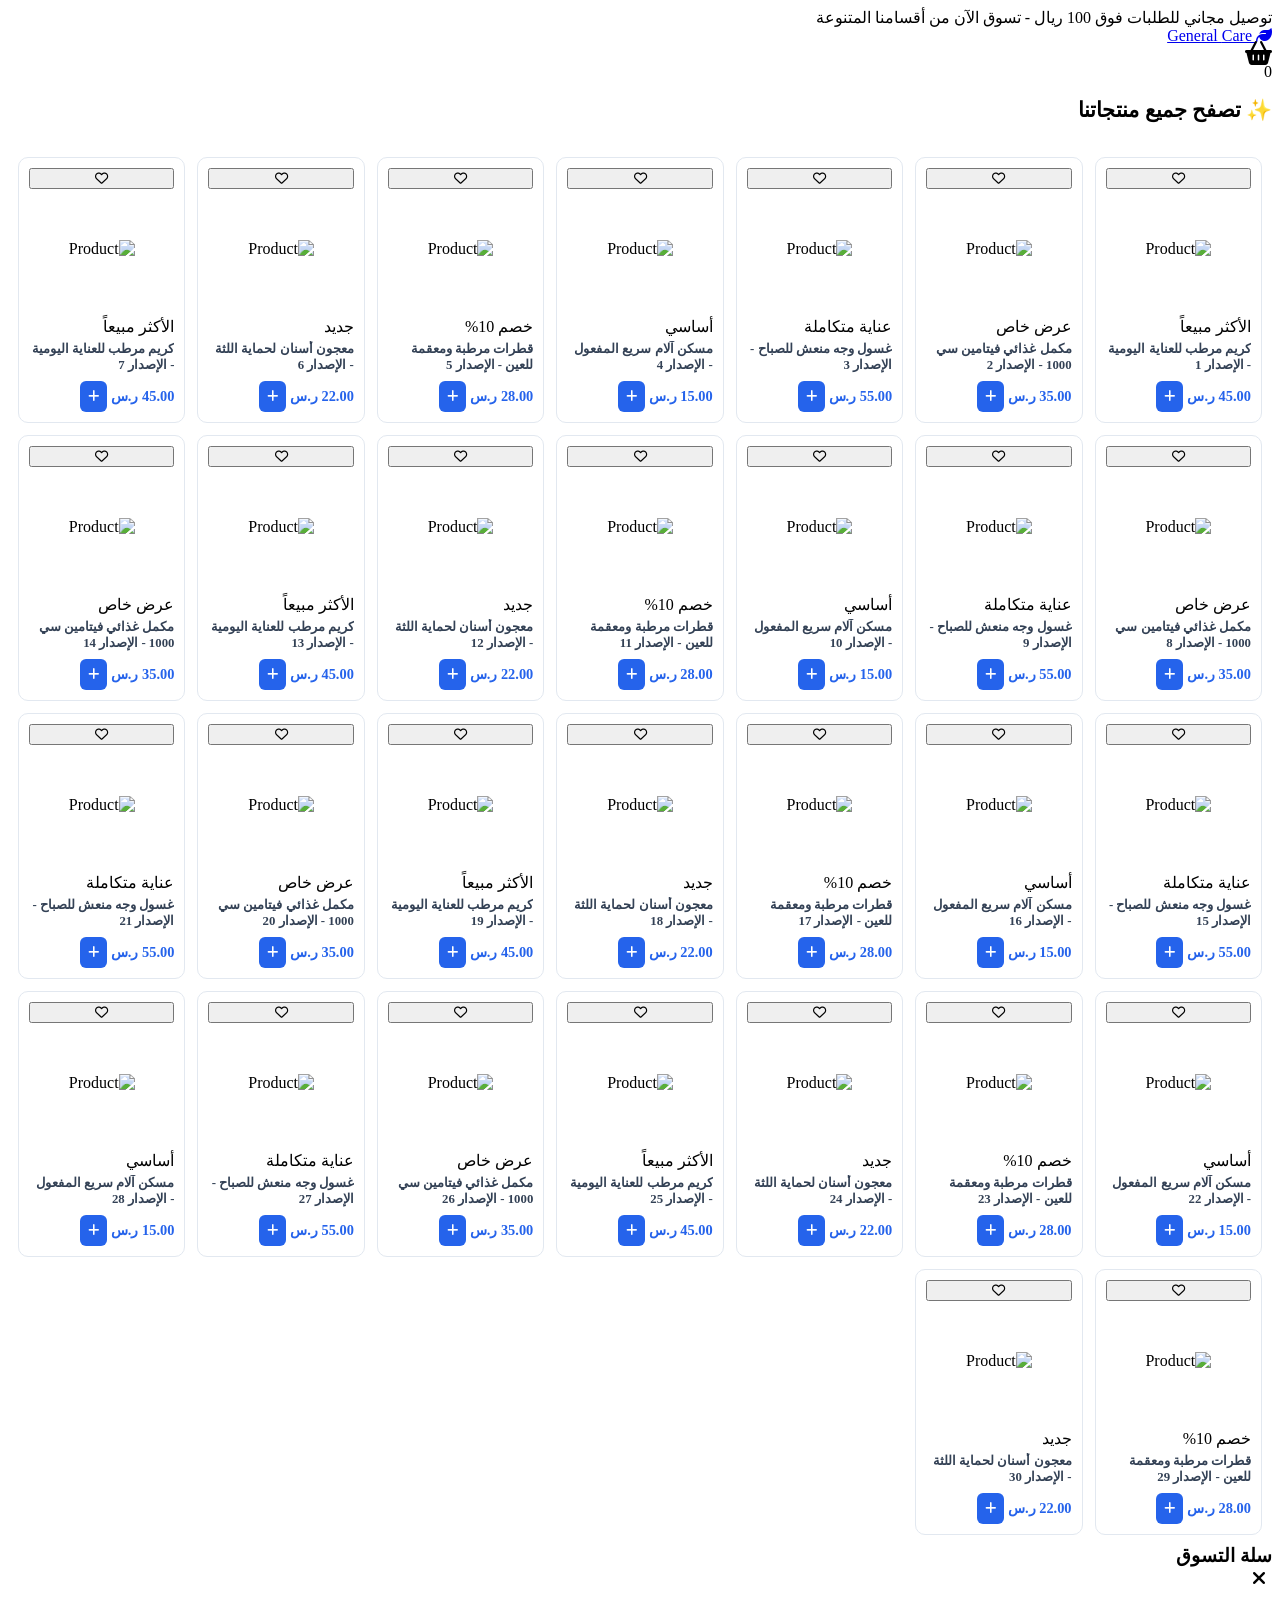
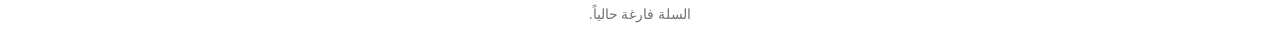
==== commit 8250538e: "10" ====
--- a/index.html
+++ b/index.html
@@ -3,230 +3,57 @@
 <head>
     <meta charset="UTF-8">
     <meta name="viewport" content="width=device-width, initial-scale=1.0">
-    <title>صيدلية دكتور حمود  | General Care</title>
+    <title>صيدلية دكتور حمود  | Hamood Pharmacy</title>
     
     <link rel="stylesheet" href="https://cdnjs.cloudflare.com/ajax/libs/font-awesome/6.4.0/css/all.min.css">
     
     <style>
-        :root {
-            --primary: #2563eb; /* لون أزرق عام واحترافي */
-            --primary-dark: #1e40af;
-            --accent: #10b981; /* لون أخضر حيوي */
-            --danger: #ef4444;
-            --bg: #f8fafc;
-        }
+    /* 1. هيكل الشبكة الذكي */
+    .n-grid {
+        display: grid;
+        /* هذا السطر يضمن ظهور منتجين في كل صف على الجوال، ويزيد العدد تلقائياً على الكمبيوتر */
+        grid-template-columns: repeat(auto-fill, minmax(150px, 1fr));
+        gap: 12px;
+        padding: 10px;
+    }
 
-        body {
-            background-color: var(--bg);
-            margin: 0;
-            padding: 0;
-            font-family: system-ui, -apple-system, sans-serif;
-            overflow-x: hidden;
-        }
+    /* 2. تصميم كرت المنتج ليطابق التطبيقات */
+    .product-card {
+        background: white;
+        border-radius: 10px;
+        padding: 10px;
+        border: 1px solid #e2e8f0;
+        display: flex;
+        flex-direction: column;
+        justify-content: space-between;
+        transition: transform 0.2s;
+    }
 
-        /* شريط الإعلان العلوي */
-        .promo-bar {
-            background: linear-gradient(90deg, #0ea5e9, #2563eb);
-            color: white;
-            text-align: center;
-            padding: 8px 0;
-            font-size: 0.85rem;
-            font-weight: bold;
-        }
+    /* 3. تنسيق الصورة */
+    .image-box {
+        height: 120px;
+        display: flex;
+        align-items: center;
+        justify-content: center;
+        margin-bottom: 8px;
+    }
+    .image-box img { max-width: 100%; max-height: 100%; object-fit: contain; }
 
-        /* شريط الملاحة الأساسي (الهوية العامة) */
-        header {
-            background: white;
-            padding: 15px 5%;
-            display: flex;
-            align-items: center;
-            justify-content: space-between;
-            border-bottom: 1px solid #e2e8f0;
-            position: sticky;
-            top: 0;
-            z-index: 1000;
-            box-shadow: 0 2px 10px rgba(0,0,0,0.03);
-        }
-
-        .logo {
-            font-size: 1.4rem;
-            font-weight: 800;
-            color: var(--primary);
-            text-decoration: none;
-            display: flex;
-            align-items: center;
-            gap: 8px;
-        }
-
-        .cart-icon-wrapper {
-            position: relative;
-            cursor: pointer;
-            transition: transform 0.2s;
-        }
-        
-        .cart-badge {
-            position: absolute;
-            top: -8px;
-            right: -10px;
-            background: var(--danger);
-            color: white;
-            font-size: 0.7rem;
-            padding: 2px 6px;
-            border-radius: 50%;
-            font-weight: bold;
-        }
-
-        .n-section {
-            padding: 40px 5%;
-            box-sizing: border-box;
-        }
-
-        /* الشبكة المتكيفة لعرض الـ 30 منتج بشكل مثالي */
-        .n-grid {
-            display: grid;
-            grid-template-columns: repeat(auto-fill, minmax(240px, 1fr));
-            gap: 20px;
-            width: 100%;
-        }
-
-        /* كرت المنتج */
-        .product-card {
-            background: white;
-            border-radius: 12px;
-            padding: 15px;
-            border: 1px solid #e2e8f0;
-            text-decoration: none;
-            color: inherit;
-            display: flex;
-            flex-direction: column;
-            position: relative;
-            transition: all 0.3s ease;
-        }
-
-        .product-card:hover {
-            transform: translateY(-5px);
-            box-shadow: 0 10px 20px rgba(37, 99, 235, 0.08);
-            border-color: var(--primary);
-        }
-
-        .wishlist-btn {
-            position: absolute;
-            top: 12px;
-            left: 12px;
-            background: rgba(255, 255, 255, 0.9);
-            border: 1px solid #e2e8f0;
-            width: 32px;
-            height: 32px;
-            border-radius: 50%;
-            display: flex;
-            align-items: center;
-            justify-content: center;
-            color: #94a3b8;
-            cursor: pointer;
-            z-index: 10;
-            transition: all 0.2s;
-        }
-        
-        .wishlist-btn.active i {
-            color: var(--danger);
-            font-weight: 900;
-        }
-
-        .image-box {
-            height: 160px;
-            display: flex;
-            align-items: center;
-            justify-content: center;
-            margin-bottom: 12px;
-            background: #fff;
-        }
-        
-        .image-box img {
-            max-height: 100%;
-            max-width: 100%;
-            object-fit: contain;
-        }
-
-        .tag-promo {
-            background: var(--accent);
-            color: white;
-            font-size: 0.68rem;
-            padding: 3px 8px;
-            border-radius: 20px;
-            width: fit-content;
-            font-weight: bold;
-            margin-bottom: 8px;
-        }
-
-        .title {
-            font-size: 0.85rem;
-            color: #334155;
-            margin: 4px 0 10px 0;
-            font-weight: 600;
-            line-height: 1.5;
-            height: 38px;
-            overflow: hidden;
-        }
-
-        .price-section {
-            display: flex;
-            justify-content: space-between;
-            align-items: center;
-            margin-top: auto;
-            padding-top: 10px;
-            border-top: 1px dashed #e2e8f0;
-        }
-
-        .price {
-            font-size: 1.1rem;
-            font-weight: bold;
-            color: var(--primary-dark);
-        }
-
-        .quick-add-btn {
-            background: var(--primary);
-            color: white;
-            border: none;
-            width: 32px;
-            height: 32px;
-            border-radius: 8px;
-            display: flex;
-            align-items: center;
-            justify-content: center;
-            cursor: pointer;
-            transition: all 0.2s;
-        }
-        
-        .quick-add-btn:hover {
-            background: var(--accent);
-        }
-
-        /* السلة الجانبية */
-        .cart-drawer {
-            position: fixed;
-            top: 0;
-            left: -350px;
-            width: 320px;
-            height: 100%;
-            background: white;
-            box-shadow: 5px 0 25px rgba(0,0,0,0.15);
-            z-index: 2000;
-            transition: left 0.3s cubic-bezier(0.4, 0, 0.2, 1);
-            padding: 20px;
-            display: flex;
-            flex-direction: column;
-        }
-        
-        .cart-drawer.open { left: 0; }
-        
-        .cart-header {
-            display: flex;
-            justify-content: space-between;
-            align-items: center;
-            border-bottom: 1px solid #e2e8f0;
-            padding-bottom: 15px;
-        }
-    </style>
+    /* 4. تنسيق النصوص */
+    .title { font-size: 0.8rem; color: #334155; margin: 5px 0; height: 35px; overflow: hidden; }
+    .price { font-weight: bold; color: #2563eb; font-size: 0.9rem; }
+    
+    /* 5. زر الإضافة */
+    .quick-add-btn {
+        background: #2563eb;
+        color: white;
+        border: none;
+        padding: 8px;
+        border-radius: 6px;
+        cursor: pointer;
+        font-size: 0.8rem;
+    }
+</style>
 </head>
 <body>
 
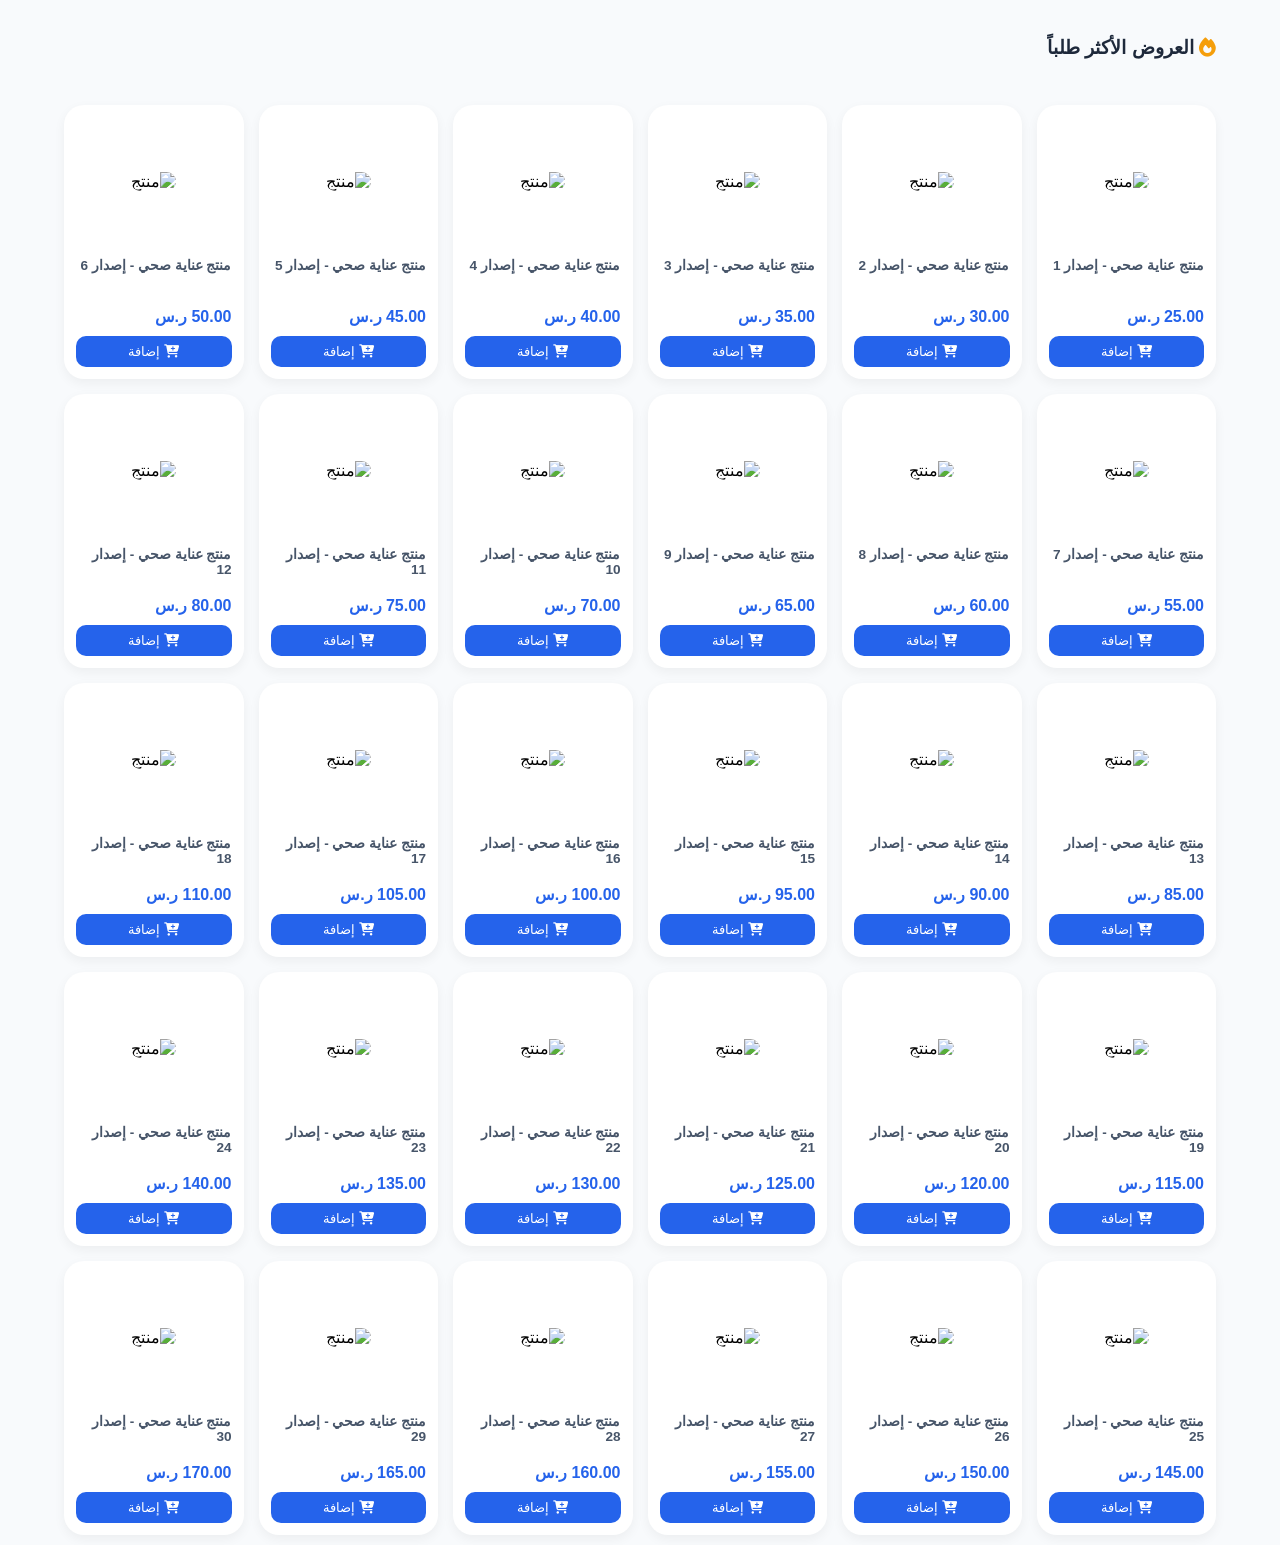
==== commit fd47f076: "10" ====
--- a/index.html
+++ b/index.html
@@ -3,169 +3,64 @@
 <head>
     <meta charset="UTF-8">
     <meta name="viewport" content="width=device-width, initial-scale=1.0">
-    <title>صيدلية دكتور حمود  | Hamood Pharmacy</title>
-    
+    <title>متجرنا المميز</title>
     <link rel="stylesheet" href="https://cdnjs.cloudflare.com/ajax/libs/font-awesome/6.4.0/css/all.min.css">
-    
     <style>
-    /* 1. هيكل الشبكة الذكي */
-    .n-grid {
-        display: grid;
-        /* هذا السطر يضمن ظهور منتجين في كل صف على الجوال، ويزيد العدد تلقائياً على الكمبيوتر */
-        grid-template-columns: repeat(auto-fill, minmax(150px, 1fr));
-        gap: 12px;
-        padding: 10px;
-    }
+        :root { --primary: #2563eb; --accent: #10b981; --bg: #f8fafc; }
+        body { font-family: 'Segoe UI', sans-serif; background: var(--bg); margin: 0; padding: 0; }
+        
+        .section-title { text-align: right; padding: 20px 5%; font-size: 1.2rem; color: #1e293b; }
 
-    /* 2. تصميم كرت المنتج ليطابق التطبيقات */
-    .product-card {
-        background: white;
-        border-radius: 10px;
-        padding: 10px;
-        border: 1px solid #e2e8f0;
-        display: flex;
-        flex-direction: column;
-        justify-content: space-between;
-        transition: transform 0.2s;
-    }
+        /* تنسيق الشبكة الاحترافي */
+        .n-grid {
+            display: grid;
+            grid-template-columns: repeat(auto-fill, minmax(160px, 1fr));
+            gap: 15px;
+            padding: 10px 5%;
+        }
 
-    /* 3. تنسيق الصورة */
-    .image-box {
-        height: 120px;
-        display: flex;
-        align-items: center;
-        justify-content: center;
-        margin-bottom: 8px;
-    }
-    .image-box img { max-width: 100%; max-height: 100%; object-fit: contain; }
+        /* كرت المنتج بلمسة دافئة */
+        .product-card {
+            background: white;
+            border-radius: 20px;
+            padding: 12px;
+            box-shadow: 0 4px 12px rgba(0,0,0,0.05);
+            transition: all 0.4s cubic-bezier(0.175, 0.885, 0.32, 1.275);
+            display: flex;
+            flex-direction: column;
+        }
+        .product-card:hover { transform: translateY(-10px); box-shadow: 0 15px 30px rgba(0,0,0,0.1); }
 
-    /* 4. تنسيق النصوص */
-    .title { font-size: 0.8rem; color: #334155; margin: 5px 0; height: 35px; overflow: hidden; }
-    .price { font-weight: bold; color: #2563eb; font-size: 0.9rem; }
-    
-    /* 5. زر الإضافة */
-    .quick-add-btn {
-        background: #2563eb;
-        color: white;
-        border: none;
-        padding: 8px;
-        border-radius: 6px;
-        cursor: pointer;
-        font-size: 0.8rem;
-    }
-</style>
+        .image-box { height: 130px; display: flex; align-items: center; justify-content: center; }
+        .image-box img { max-width: 100%; max-height: 100%; border-radius: 10px; }
+
+        .title { font-size: 0.85rem; margin: 10px 0; height: 40px; overflow: hidden; color: #475569; }
+        .price { font-weight: bold; color: var(--primary); font-size: 1rem; }
+        
+        .add-btn {
+            background: var(--primary); color: white; border: none; padding: 8px; border-radius: 10px; cursor: pointer;
+            margin-top: 10px; transition: 0.3s;
+        }
+        .add-btn:active { transform: scale(0.95); }
+    </style>
 </head>
 <body>
 
-    <div class="promo-bar">توصيل مجاني للطلبات فوق 100 ريال - تسوق الآن من أقسامنا المتنوعة</div>
-
-    <header>
-        <!-- هوية متجر عامة واحترافية -->
-        <a href="index.html" class="logo">
-            <i class="fa-solid fa-leaf" style="color: var(--accent);"></i>
-            General <span style="color: var(--accent); font-weight: 400;">Care</span>
-        </a>
-        
-        <div class="cart-icon-wrapper" onclick="toggleCart()">
-            <i class="fa-solid fa-basket-shopping fa-xl" style="color: var(--primary);"></i>
-            <div class="cart-badge" id="cartCount">0</div>
-        </div>
-    </header>
-
-    <section class="n-section">
-        <h2 style="color: var(--primary-dark); font-size: 1.3rem; font-weight: 700; margin-bottom: 25px; text-align: right;">
-            ✨ تصفح جميع منتجاتنا
-        </h2>
-        
-        <!-- هنا سيتم توليد الـ 30 منتج تلقائياً عبر الجافاسكربت -->
-        <div class="n-grid" id="productGrid">
-            <!-- المنتجات ستظهر هنا -->
-        </div>
-    </section>
-
-    <!-- نافذة السلة الجانبية -->
-    <div class="cart-drawer" id="cartDrawer">
-        <div class="cart-header">
-            <h3 style="margin:0; color: var(--primary);">سلة التسوق</h3>
-            <button style="background:none; border:none; font-size:1.2rem; cursor:pointer;" onclick="toggleCart()"><i class="fa-solid fa-xmark"></i></button>
-        </div>
-        <div id="cartContent" style="flex:1; overflow-y:auto; padding:15px 0; font-size:0.9rem; text-align:center; color:#737373;">
-            السلة فارغة حالياً.
-        </div>
-    </div>
+    <h2 class="section-title"><i class="fa-solid fa-fire" style="color: #f59e0b;"></i> العروض الأكثر طلباً</h2>
+    <div class="n-grid" id="productGrid"></div>
 
     <script>
-        // دالة توليد 30 منتج تلقائياً
-        function renderProducts() {
-            const grid = document.getElementById('productGrid');
-            
-            // نماذج المنتجات الأساسية
-            const templates = [
-                { title: "كريم مرطب للعناية اليومية", price: "45.00", img: "https://placehold.co/250x250/ffffff/2563eb?text=Care+Cream", tag: "الأكثر مبيعاً" },
-                { title: "مكمل غذائي فيتامين سي 1000", price: "35.00", img: "https://placehold.co/250x250/ffffff/10b981?text=Vitamin+C", tag: "عرض خاص" },
-                { title: "غسول وجه منعش للصباح", price: "55.00", img: "https://placehold.co/250x250/ffffff/ef4444?text=Face+Wash", tag: "عناية متكاملة" },
-                { title: "مسكن آلام سريع المفعول", price: "15.00", img: "https://placehold.co/250x250/ffffff/8b5cf6?text=Pain+Relief", tag: "أساسي" },
-                { title: "قطرات مرطبة ومعقمة للعين", price: "28.00", img: "https://placehold.co/250x250/ffffff/0ea5e9?text=Eye+Drops", tag: "خصم 10%" },
-                { title: "معجون أسنان لحماية اللثة", price: "22.00", img: "https://placehold.co/250x250/ffffff/f59e0b?text=Toothpaste", tag: "جديد" }
-            ];
-
-            let html = '';
-            // تكرار الحلقة 30 مرة لإنشاء 30 منتج
-            for(let i = 0; i < 30; i++) {
-                // نأخذ بيانات المنتج بالتناوب من النماذج الستة
-                let item = templates[i % templates.length];
-                
-                html += `
-                <div class="product-card">
-                    <button class="wishlist-btn" onclick="toggleWishlist(event, this)">
-                        <i class="fa-regular fa-heart"></i>
-                    </button>
-                    <a href="product.html" style="text-decoration:none; color:inherit;">
-                        <div class="image-box">
-                            <img src="${item.img}" alt="Product">
-                        </div>
-                        <div class="tag-promo">${item.tag}</div>
-                        <h3 class="title">${item.title} - الإصدار ${i + 1}</h3>
-                    </a>
-                    <div class="price-section">
-                        <span class="price">${item.price} ر.س</span>
-                        <button class="quick-add-btn" onclick="addToCart(event, '${item.title}', '${item.price}')">
-                            <i class="fa-solid fa-plus"></i>
-                        </button>
-                    </div>
-                </div>
-                `;
-            }
-            grid.innerHTML = html;
-        }
-
-        // تشغيل الدالة فور فتح الصفحة
-        renderProducts();
-
-        // دوال السلة والمفضلة (نفس السابقة)
-        let count = 0;
-        function toggleCart() { document.getElementById('cartDrawer').classList.toggle('open'); }
-        
-        function addToCart(event, name, price) {
-            event.stopPropagation();
-            count++;
-            document.getElementById('cartCount').innerText = count;
-            document.getElementById('cartContent').innerHTML = `
-                <div style="display:flex; gap:10px; align-items:center; text-align:right; background:#f8fafc; padding:10px; border-radius:8px; margin-bottom:10px; border:1px solid #e2e8f0;">
-                    <div>
-                        <div style="font-weight:bold; color:#1e293b; font-size:0.85rem;">${name}</div>
-                        <div style="color:var(--primary); font-weight:bold; font-size:0.85rem; margin-top:3px;">${price} ر.س</div>
-                    </div>
-                </div>
+        const grid = document.getElementById('productGrid');
+        for (let i = 1; i <= 30; i++) {
+            const card = document.createElement('div');
+            card.className = 'product-card';
+            card.innerHTML = `
+                <div class="image-box"><img src="https://via.placeholder.com/150?text=منتج+${i}" alt="منتج"></div>
+                <h3 class="title">منتج عناية صحي - إصدار ${i}</h3>
+                <div class="price">${(i * 5) + 20}.00 ر.س</div>
+                <button class="add-btn"><i class="fa-solid fa-cart-plus"></i> إضافة</button>
             `;
-            document.getElementById('cartDrawer').classList.add('open');
-        }
-
-        function toggleWishlist(event, btn) {
-            event.preventDefault();
-            btn.classList.toggle('active');
-            const icon = btn.querySelector('i');
-            icon.className = btn.classList.contains('active') ? "fa-solid fa-heart" : "fa-regular fa-heart";
+            grid.appendChild(card);
         }
     </script>
 </body>
